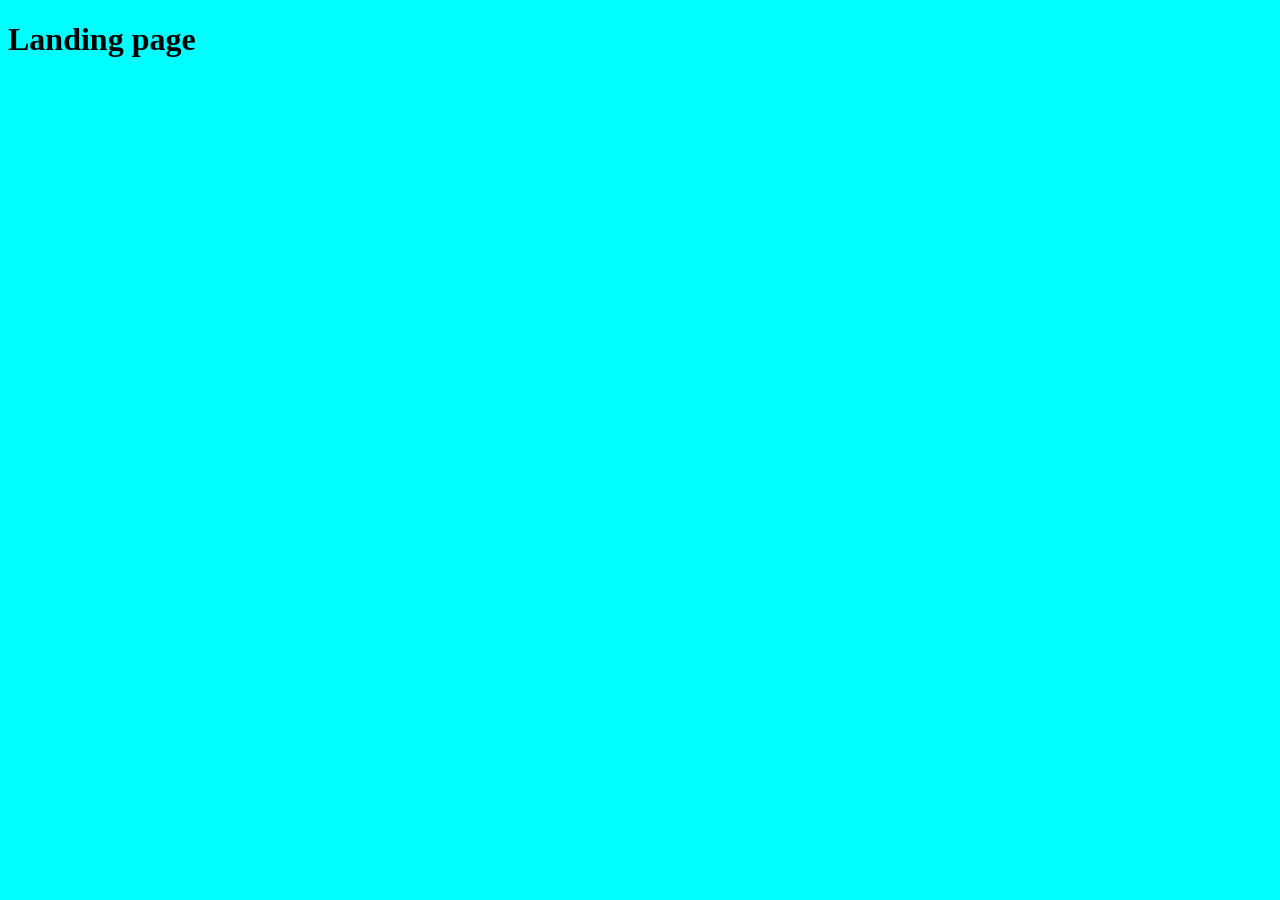
==== index.html @ 5ad26b8d "add README.md index.html script.js style.css" ====
<!DOCTYPE html>
<html lang="en">
<head>
    <meta charset="UTF-8">
    <meta name="viewport" content="width=device-width, initial-scale=1.0">
    <link rel="stylesheet" href="./style.css">
    <title>Document</title>
</head>
<body>
    <h1>Landing page</h1>
    <script src="./script.js"></script>
</body>
</html>
---- style.css ----
*{
    background-color: aqua;
}
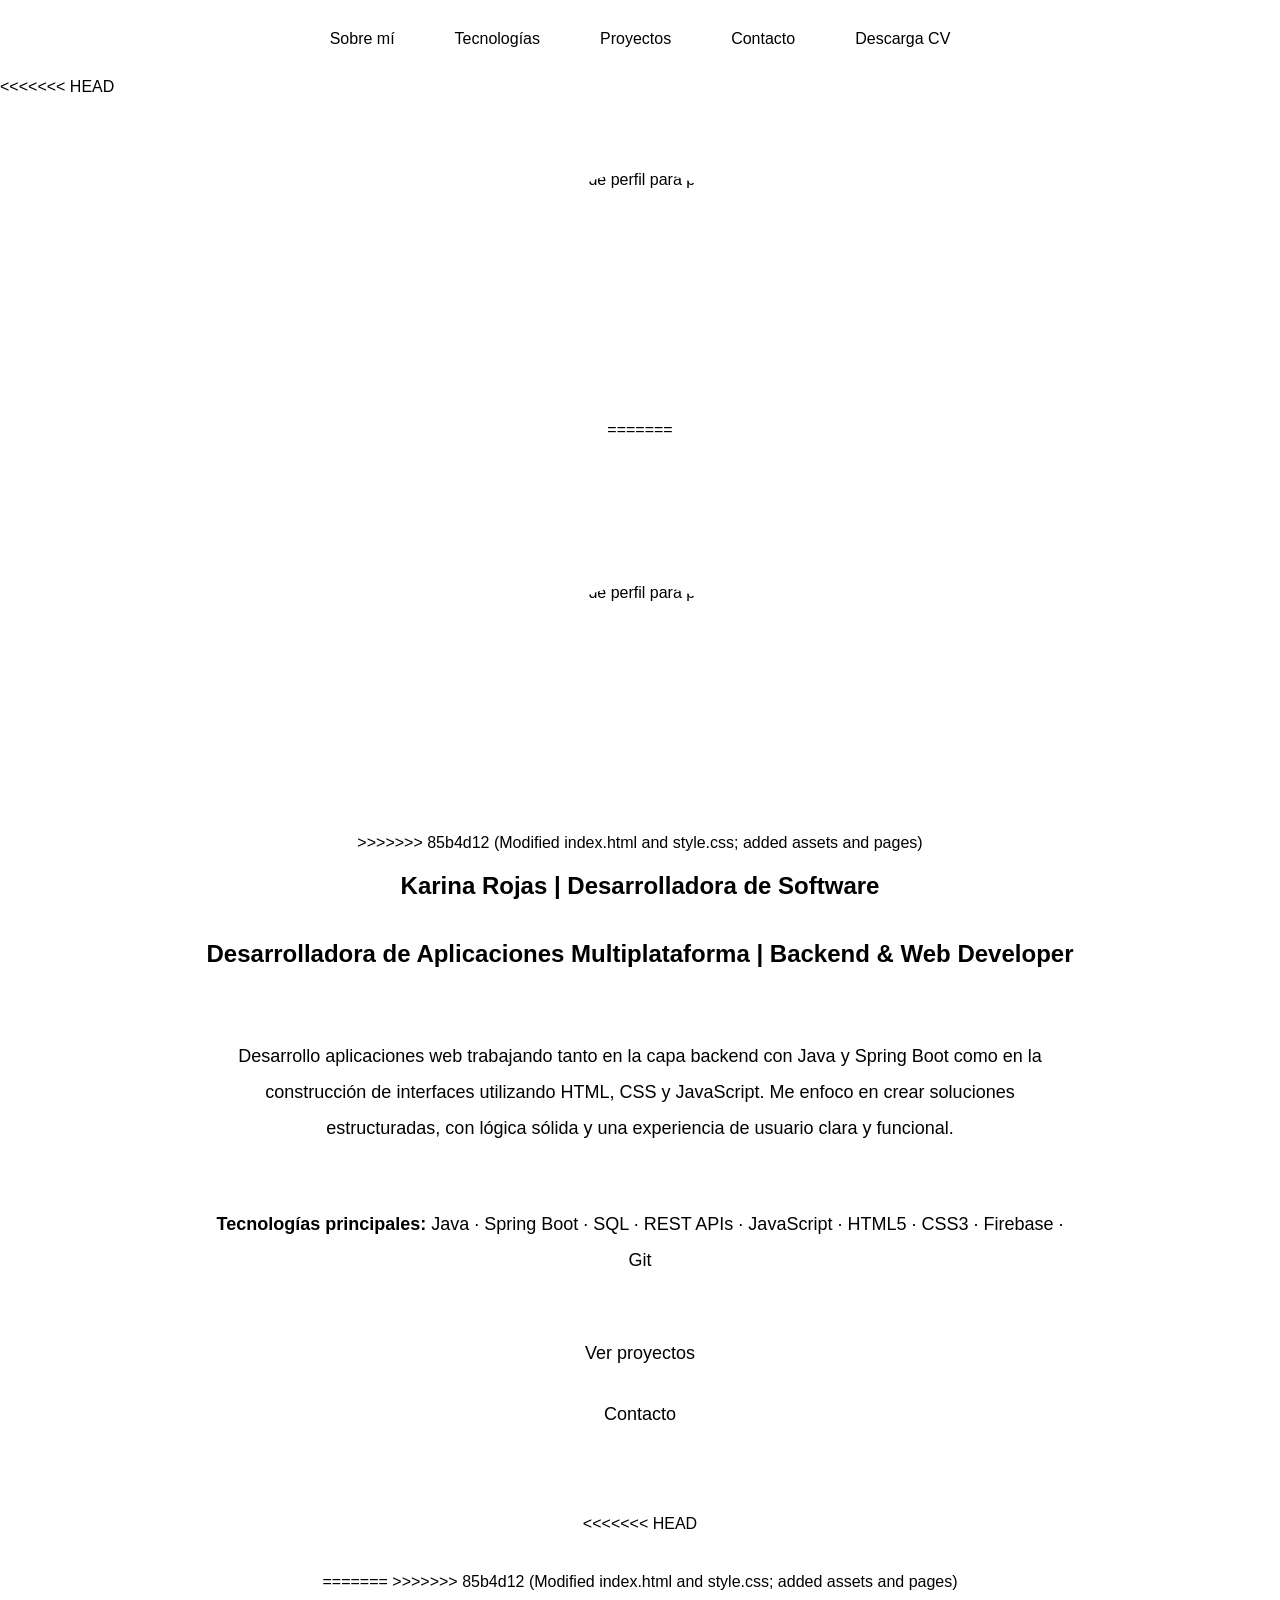
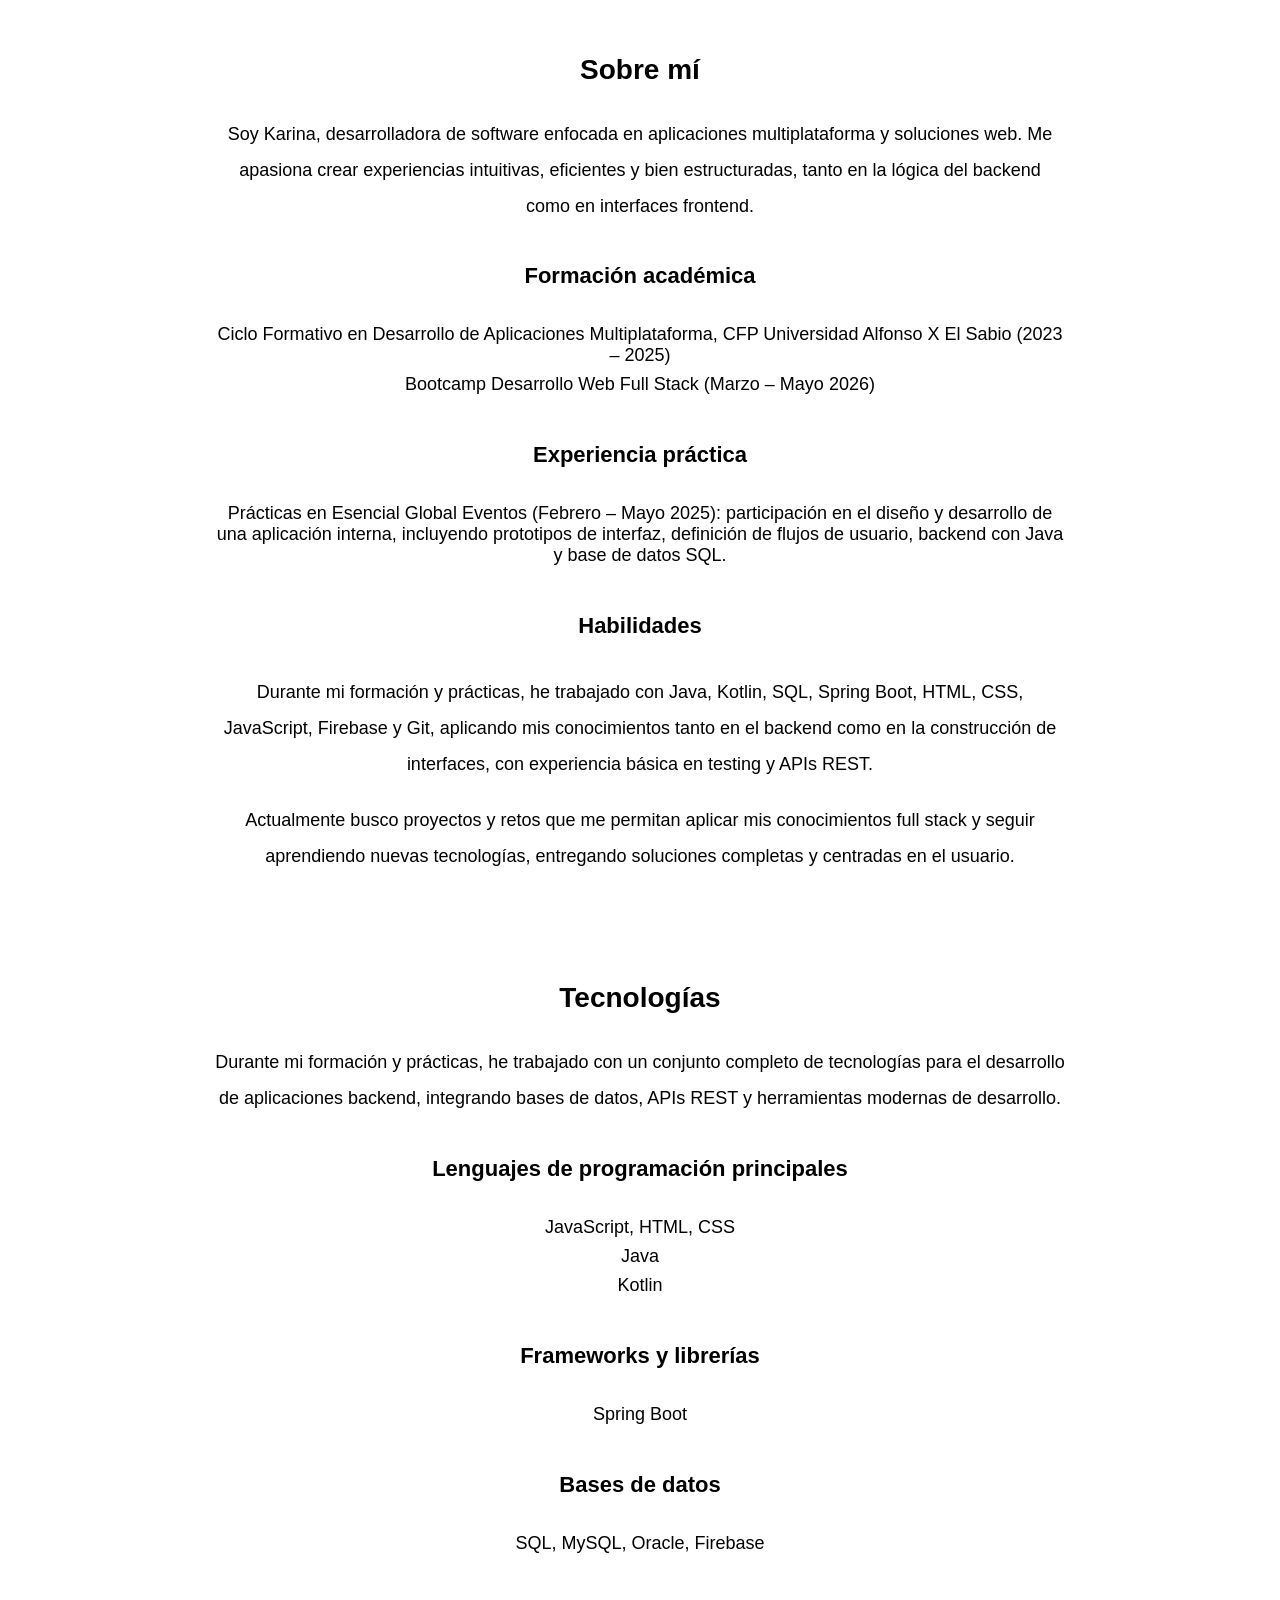
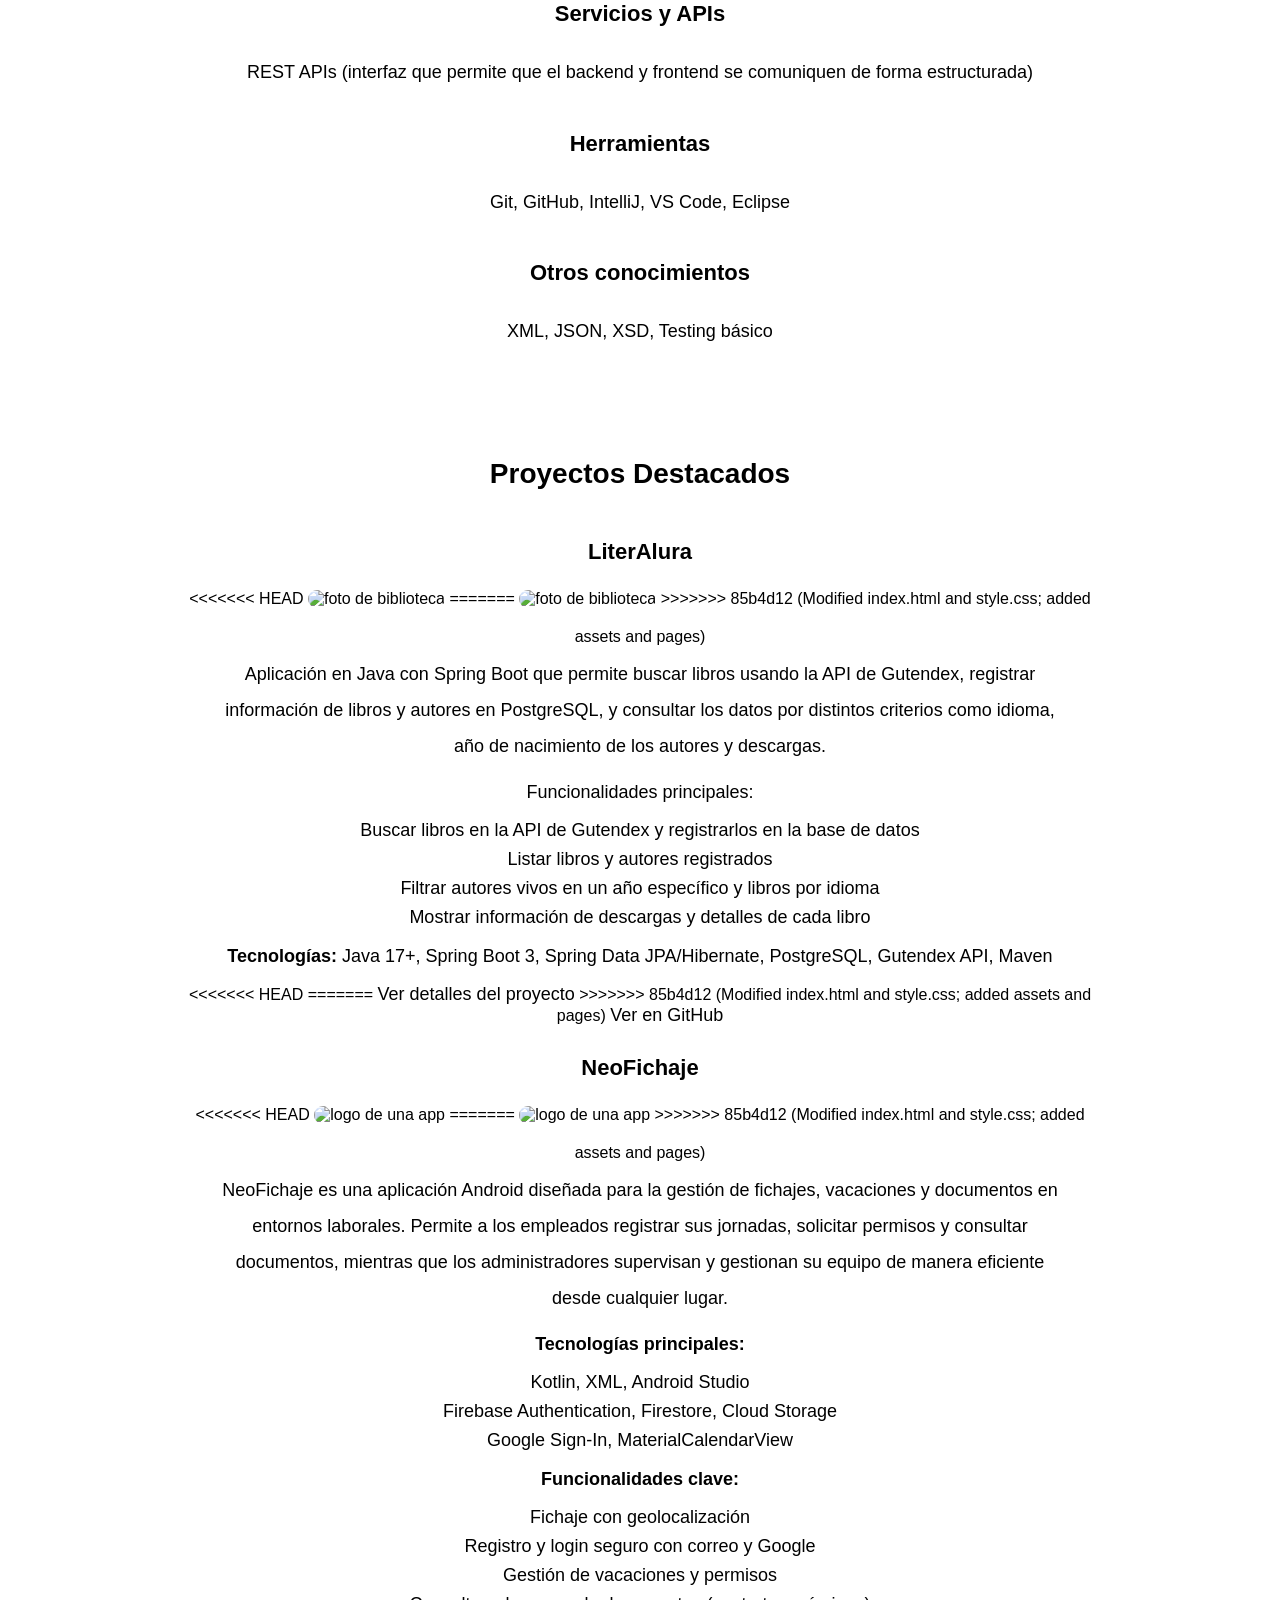
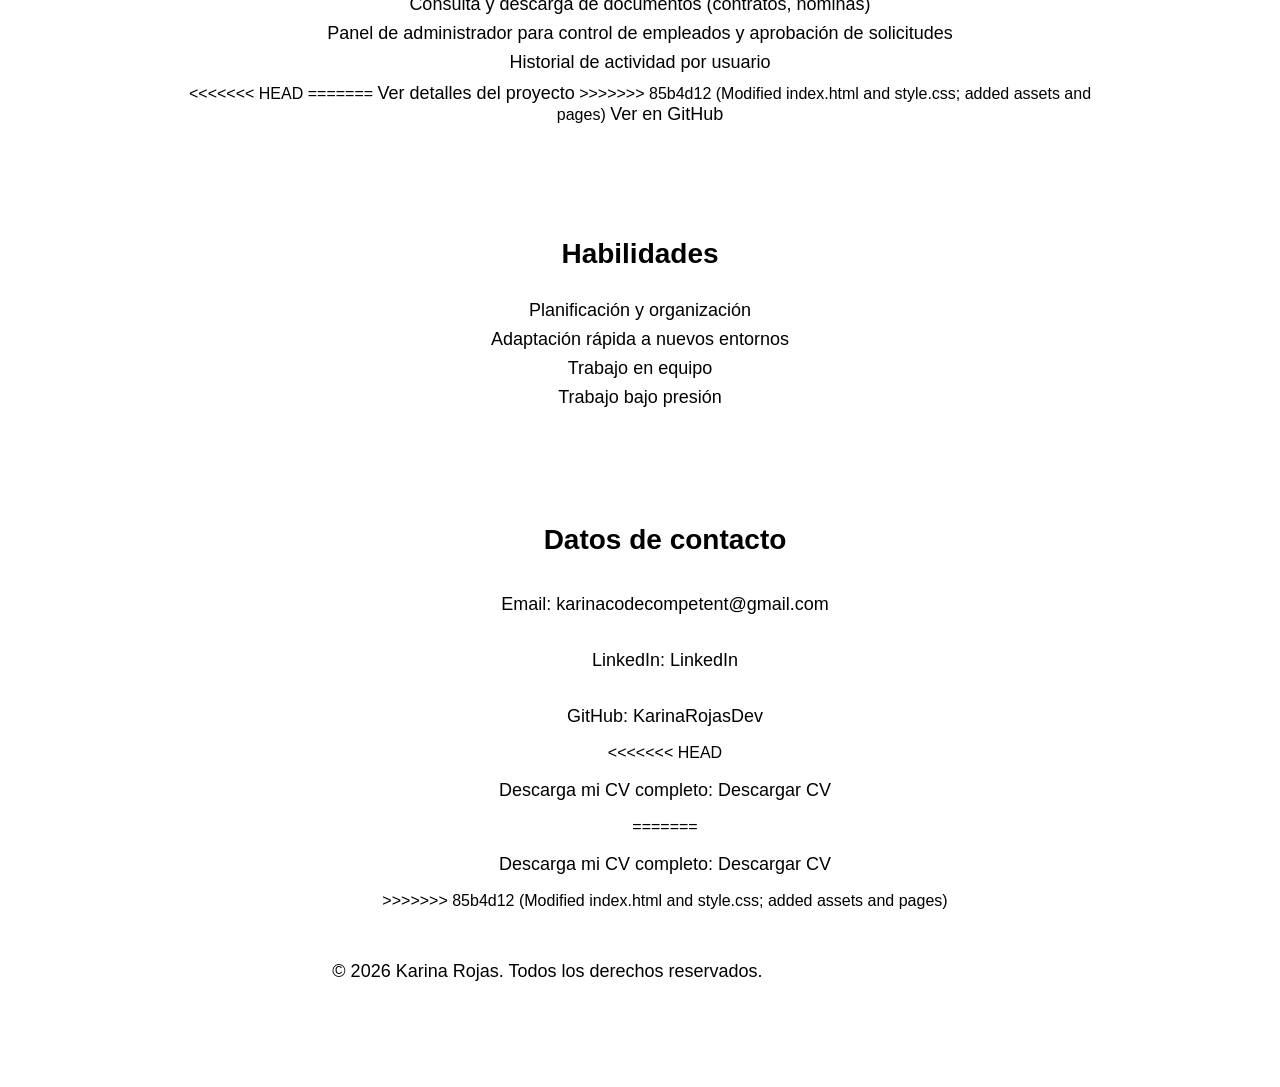
==== commit 6fbc6f83: "Modified index.html and style.css; added assets and pages" ====
--- a/index.html
+++ b/index.html
@@ -1,14 +1,212 @@
-
 <!DOCTYPE html>
-<html lang="en">
+<html lang="es">
 <head>
     <meta charset="UTF-8">
     <meta name="viewport" content="width=device-width, initial-scale=1.0">
     <link rel="stylesheet" href="./style.css">
-    <title>Document</title>
+    <title>Porfolio</title>
 </head>
 <body>
-    <h1>Landing page</h1>
+    <header>
+        <nav>
+            <a href="#sobreMi">Sobre mí</a>
+            <a href="#tecnologias">Tecnologías</a>
+            <a href="#proyectos">Proyectos</a>
+            <a href="#contacto">Contacto</a>
+            <a href="assets/karina_rojas_cv.pdf" download class="btn-cv">Descarga CV</a>
+        </nav>
+<<<<<<< HEAD
+        <section id="presentacion">
+            <img src="assets/foto_perfil_porfolio.png" alt="foto de perfil para porfolio">
+=======
+    </header>
+    <main>
+        <section id="presentacion">
+            <img src="./assets/foto_perfil_porfolio.png" alt="foto de perfil para porfolio">
+>>>>>>> 85b4d12 (Modified index.html and style.css; added assets and pages)
+            <h1>Karina Rojas | Desarrolladora de Software</h1>
+            <h2>Desarrolladora de Aplicaciones Multiplataforma | Backend & Web Developer</h2>
+            <p>
+                Desarrollo aplicaciones web trabajando tanto en la capa backend con Java y Spring Boot como en la construcción de interfaces utilizando HTML, CSS y JavaScript. 
+                Me enfoco en crear soluciones estructuradas, con lógica sólida y una experiencia de usuario clara y funcional.
+            </p>
+            <p >
+                <strong>Tecnologías principales:</strong>
+                Java · Spring Boot · SQL · REST APIs · JavaScript · HTML5 · CSS3 · Firebase · Git
+            </p>
+            <section class="cta">
+                <a href="#proyectos" role="button">Ver proyectos</a>
+                <a href="#contacto" role="button">Contacto</a>
+            </section>
+        </section>
+<<<<<<< HEAD
+    </header>
+    <main>
+=======
+>>>>>>> 85b4d12 (Modified index.html and style.css; added assets and pages)
+        <section id="sobreMi" class="content">
+            <h3>Sobre mí</h3>
+            <p>
+                Soy Karina, desarrolladora de software enfocada en aplicaciones multiplataforma y soluciones web. 
+                Me apasiona crear experiencias intuitivas, eficientes y bien estructuradas, tanto en la lógica del backend como en interfaces frontend.
+            </p>
+            <h4>Formación académica</h4>
+            <ul>
+                <li>
+                    Ciclo Formativo en Desarrollo de Aplicaciones Multiplataforma, CFP Universidad Alfonso X El Sabio (2023 – 2025)
+                </li>
+                <li>
+                    Bootcamp Desarrollo Web Full Stack (Marzo – Mayo 2026)
+                </li>
+            </ul>
+            <h4>Experiencia práctica</h4>
+            <ul>
+                <li>
+                    Prácticas en Esencial Global Eventos (Febrero – Mayo 2025): 
+                    participación en el diseño y desarrollo de una aplicación interna, 
+                    incluyendo prototipos de interfaz, definición de flujos de usuario, backend con Java y base de datos SQL.
+                </li>
+            </ul>
+            <h4>Habilidades</h4>
+            <p>
+                Durante mi formación y prácticas, he trabajado con Java, Kotlin, SQL, Spring Boot, HTML, CSS, JavaScript, Firebase y Git, 
+                aplicando mis conocimientos tanto en el backend como en la construcción de interfaces, con experiencia básica en testing y APIs REST.
+            </p>
+            <p>
+                Actualmente busco proyectos y retos que me permitan aplicar mis conocimientos full stack y seguir aprendiendo nuevas tecnologías, 
+                entregando soluciones completas y centradas en el usuario.
+            </p>
+        </section>
+
+        <section id="tecnologias" class="content">
+            <h3>Tecnologías</h3>
+            <p>
+                Durante mi formación y prácticas, he trabajado con un conjunto completo de tecnologías para el desarrollo de aplicaciones backend, 
+                integrando bases de datos, APIs REST y herramientas modernas de desarrollo.
+            </p>
+            <h4>Lenguajes de programación principales</h4>
+            <ul>
+                <li>JavaScript, HTML, CSS</li>
+                <li>Java</li>
+                <li>Kotlin</li>
+            </ul>
+
+            <h4>Frameworks y librerías</h4>
+            <ul>
+                <li>Spring Boot</li>
+            </ul>
+
+            <h4>Bases de datos</h4>
+            <ul>
+                <li>SQL, MySQL, Oracle, Firebase</li>
+            </ul>
+
+            <h4>Servicios y APIs</h4>
+            <ul>
+                <li>REST APIs (interfaz que permite que el backend y frontend se comuniquen de forma estructurada)</li>
+            </ul>
+
+            <h4>Herramientas</h4>
+            <ul>
+                <li>Git, GitHub, IntelliJ, VS Code, Eclipse</li>
+            </ul>
+
+            <h4>Otros conocimientos</h4>
+            <ul>
+                <li>XML, JSON, XSD, Testing básico</li>
+            </ul>
+        </section>
+
+        <section id="proyectos" class="content">
+            <h3>Proyectos Destacados</h3>
+            <article>
+                <h4>LiterAlura</h4>
+<<<<<<< HEAD
+                <img src="assets/libros.jpg" alt="foto de biblioteca" width="400px" height="400px">
+=======
+                <img src="./assets/libros.jpg" alt="foto de biblioteca" width="400px" height="400px">
+>>>>>>> 85b4d12 (Modified index.html and style.css; added assets and pages)
+                <p>
+                    Aplicación en Java con Spring Boot que permite buscar libros usando la API de Gutendex, 
+                    registrar información de libros y autores en PostgreSQL, 
+                    y consultar los datos por distintos criterios como idioma, año de nacimiento de los autores y descargas.
+                </p>
+                <p>Funcionalidades principales:</p>
+                <ul>
+                    <li>Buscar libros en la API de Gutendex y registrarlos en la base de datos</li>
+                    <li>Listar libros y autores registrados</li>
+                    <li>Filtrar autores vivos en un año específico y libros por idioma</li>
+                    <li>Mostrar información de descargas y detalles de cada libro</li>
+                </ul>
+                <p>
+                    <strong>Tecnologías:</strong> Java 17+, Spring Boot 3, Spring Data JPA/Hibernate, PostgreSQL, Gutendex API, Maven
+                </p>
+<<<<<<< HEAD
+=======
+                <a href="./pages/proyectos.html" role="button">Ver detalles del proyecto</a>
+>>>>>>> 85b4d12 (Modified index.html and style.css; added assets and pages)
+                <a href="https://github.com/KarinaRojasDev/LiterAlura" target="_blank" rel="noopener">Ver en GitHub</a>
+            </article>
+
+            <article>
+                <h4>NeoFichaje</h4>
+<<<<<<< HEAD
+                <img src="assets/login.png" alt="logo de una app">
+=======
+                <img src="./assets/login.png" alt="logo de una app">
+>>>>>>> 85b4d12 (Modified index.html and style.css; added assets and pages)
+                <p>
+                    NeoFichaje es una aplicación Android diseñada para la gestión de fichajes, vacaciones y documentos en entornos laborales. 
+                    Permite a los empleados registrar sus jornadas, solicitar permisos y consultar documentos, 
+                    mientras que los administradores supervisan y gestionan su equipo de manera eficiente desde cualquier lugar.
+                </p>
+                <p><strong>Tecnologías principales:</strong></p>
+                <ul>
+                    <li>Kotlin, XML, Android Studio</li>
+                    <li>Firebase Authentication, Firestore, Cloud Storage</li>
+                    <li>Google Sign-In, MaterialCalendarView</li>
+                </ul>
+                <p><strong>Funcionalidades clave:</strong></p>
+                <ul>
+                    <li>Fichaje con geolocalización</li>
+                    <li>Registro y login seguro con correo y Google</li>
+                    <li>Gestión de vacaciones y permisos</li>
+                    <li>Consulta y descarga de documentos (contratos, nóminas)</li>
+                    <li>Panel de administrador para control de empleados y aprobación de solicitudes</li>
+                    <li>Historial de actividad por usuario</li>
+                </ul>
+<<<<<<< HEAD
+=======
+                <a href="./pages/proyectos.html" role="button">Ver detalles del proyecto</a>
+>>>>>>> 85b4d12 (Modified index.html and style.css; added assets and pages)
+                <a href="https://github.com/KarinaRojasDev/proyecto-neo-fichaje" target="_blank" rel="noopener">Ver en GitHub</a>
+            </article>
+        </section>
+
+        <section class="content">
+            <h3>Habilidades</h3>
+            <ul>
+                <li>Planificación y organización</li>
+                <li>Adaptación rápida a nuevos entornos</li>
+                <li>Trabajo en equipo</li>
+                <li>Trabajo bajo presión</li>
+            </ul>
+        </section>
+        <footer>
+            <section id="contacto" class="contacto">
+                <h3>Datos de contacto</h3>
+                <p>Email: <a href="mailto:karinacodecompetent@gmail.com" title="Enviar correo a Karina Rojas">karinacodecompetent@gmail.com</a></p>
+                <p>LinkedIn: <a href="https://www.linkedin.com/in/karina-paola-rojas-jorge-812289313/" title="Perfil LinkedIn de Karina Rojas">LinkedIn</a></p>
+                <p>GitHub: <a href="https://github.com/KarinaRojasDev" title="Repositorio GitHub de Karina Rojas" target="_blank" rel="noopener">KarinaRojasDev</a></p>
+<<<<<<< HEAD
+                <p>Descarga mi CV completo: <a href="assets/karina_rojas_cv.pdf" download class="btn-cv">Descargar CV</a></p>
+=======
+                <p>Descarga mi CV completo: <a href="./assets/karina_rojas_cv.pdf" download class="btn-cv">Descargar CV</a></p>
+>>>>>>> 85b4d12 (Modified index.html and style.css; added assets and pages)
+            </section>
+            <p>© 2026 Karina Rojas. Todos los derechos reservados.</p>
+        </footer>
+    </main>
     <script src="./script.js"></script>
 </body>
 </html>
--- a/style.css
+++ b/style.css
@@ -1,4 +1,205 @@
-
-*{
-    background-color: aqua;
-}+<<<<<<< HEAD
+=======
+
+:root {
+    --fondo-principal: #050816;
+    --fondo-secundario: #0c1427;
+
+    --color-principal: #0ea5e9;
+    --color-secundario: #22d3ee;
+
+    --rosa-acento: #ff2e88;
+    --morado-acento: #7c3aed;
+
+    --texto-principal: #e6edf3;
+    --texto-suave: #9aa4b2;
+}
+
+body{
+    background-color: var(--fondo-principal);
+    color: var(--texto-suave);
+    margin: 0;
+    padding: 0;
+    font-family: Arial, sans-serif;
+}
+p {
+    font-size: 18px;
+    line-height: 2;
+}
+
+h3 {
+    font-size: 28px;
+    margin-bottom: 20px;
+    color: var(--texto-principal);
+}
+h4 {
+    font-size: 22px;
+    margin-bottom: 25px;
+    color: var(--texto-principal);
+}
+main a {
+    font-size: 18px;
+}
+
+main {
+    display: flex;
+    flex-direction: column;
+    justify-content: center;
+    align-items: center;
+    padding: 20px 40px;
+    margin: 20px auto;
+    border-radius: 10px;
+    background-color: var(--fondo-secundario);
+    max-width: 1000px;
+    /* que no ocupe toda la pantalla en escritorio */
+}
+
+main section {
+    display: flex;
+    flex-direction: column;
+    align-items: center;
+    justify-content: center;
+    padding: 25px 25px;
+    margin: 10px 0;
+    border-radius: 10px;
+    background-color: var(--fondo-principal);
+    width: 100%;
+}
+
+ul li {
+    font-size: 18px;
+}
+header nav{
+    display: flex;
+    flex-direction: row;
+    justify-content: center;
+}
+header a{
+    padding: 30px;
+    color: var(--texto-principal);
+    text-decoration: none;
+    transition: .3s;
+}
+header a:hover{
+    background-color: var(--color-secundario);
+    color: var(--fondo-secundario);
+    font-size: 18px;
+    transition: .3s;
+}
+#presentacion img{
+    border-radius: 250px;
+    width: 250px;
+    height: 250px;
+    border: 5px solid var(--rosa-acento);
+    display: block;
+    margin-top: 50px;
+    margin-left: auto;
+    margin-right: auto;
+}
+#presentacion p {
+    padding-top: 40px;
+}
+
+#presentacion {
+    background-color: var(--fondo-principal);
+    color: var(--texto-principal);
+}
+
+h1, h2 {
+    text-align: center;
+    color: var(--texto-suave);
+}
+
+section {
+    display: flex;
+    flex-direction: column;
+    justify-content: center;
+    align-items: center;
+    padding: 20px 50px;
+    margin: 5px 0;
+    text-align: center;
+    border-radius: 10px;
+}
+section p, section ul, section ol {
+    text-align: center;
+    max-width: 850px;
+    margin: 10px auto;
+}
+#sobreMi {
+    background-color: var(--fondo-secundario);
+}
+
+#tecnologias {
+    background-color: var(--fondo-principal);
+}
+
+#proyectos {
+    background-color: var(--fondo-secundario);
+    padding-bottom: 40px;
+}
+
+section.content {
+    background-color: var(--fondo-principal);
+}
+
+
+a {
+    color: var(--color-principal);
+    text-decoration: none;
+    transition: .3s;
+}
+
+a:hover {
+    color: var(--rosa-acento);
+    transition: .3s;
+}
+
+.cta a {
+    display: block;
+    margin: 10px;
+    padding: 10px 20px;
+    border-radius: 5px;
+    background-color: var(--color-principal);
+    color: var(--texto-principal);
+    transition: .3s;
+}
+.cta a:hover {
+    background-color: var(--rosa-acento);
+    transition: .3s;
+}
+
+
+@media (max-width: 768px) {
+    header nav {
+        flex-direction: column;
+    }
+
+    #presentacion img {
+        width: 200px;
+        height: 200px;
+        
+    }
+
+    .cta a {
+        width: 80%;
+        margin: 5px 0;
+    }
+}
+
+#proyectos img {
+    width: 400px;
+    height: 400px;
+    border-radius: 10px;
+    margin-bottom: 20px;
+}
+
+ul {
+    list-style-type: none;
+    padding-left: 0;
+    margin-bottom: 15px;
+}
+
+li {
+    margin-bottom: 8px;
+}
+>>>>>>> 85b4d12 (Modified index.html and style.css; added assets and pages)
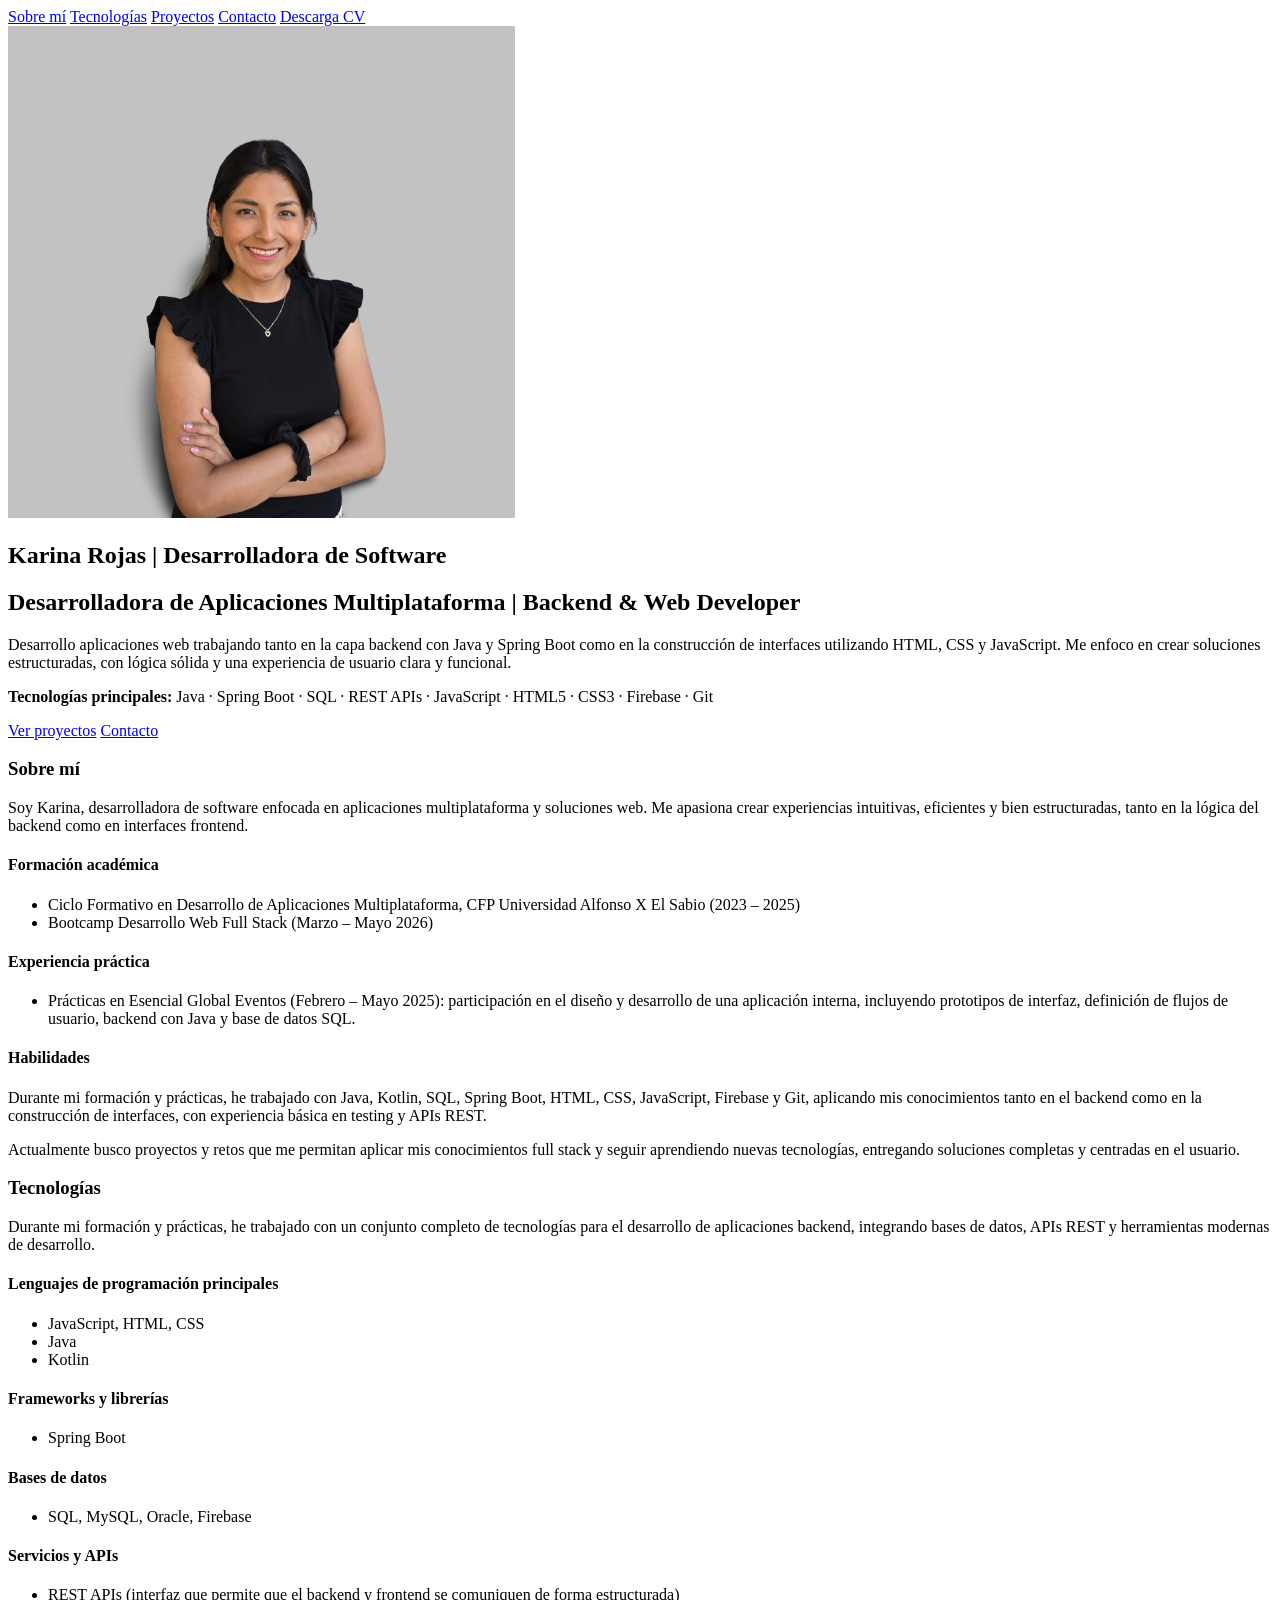
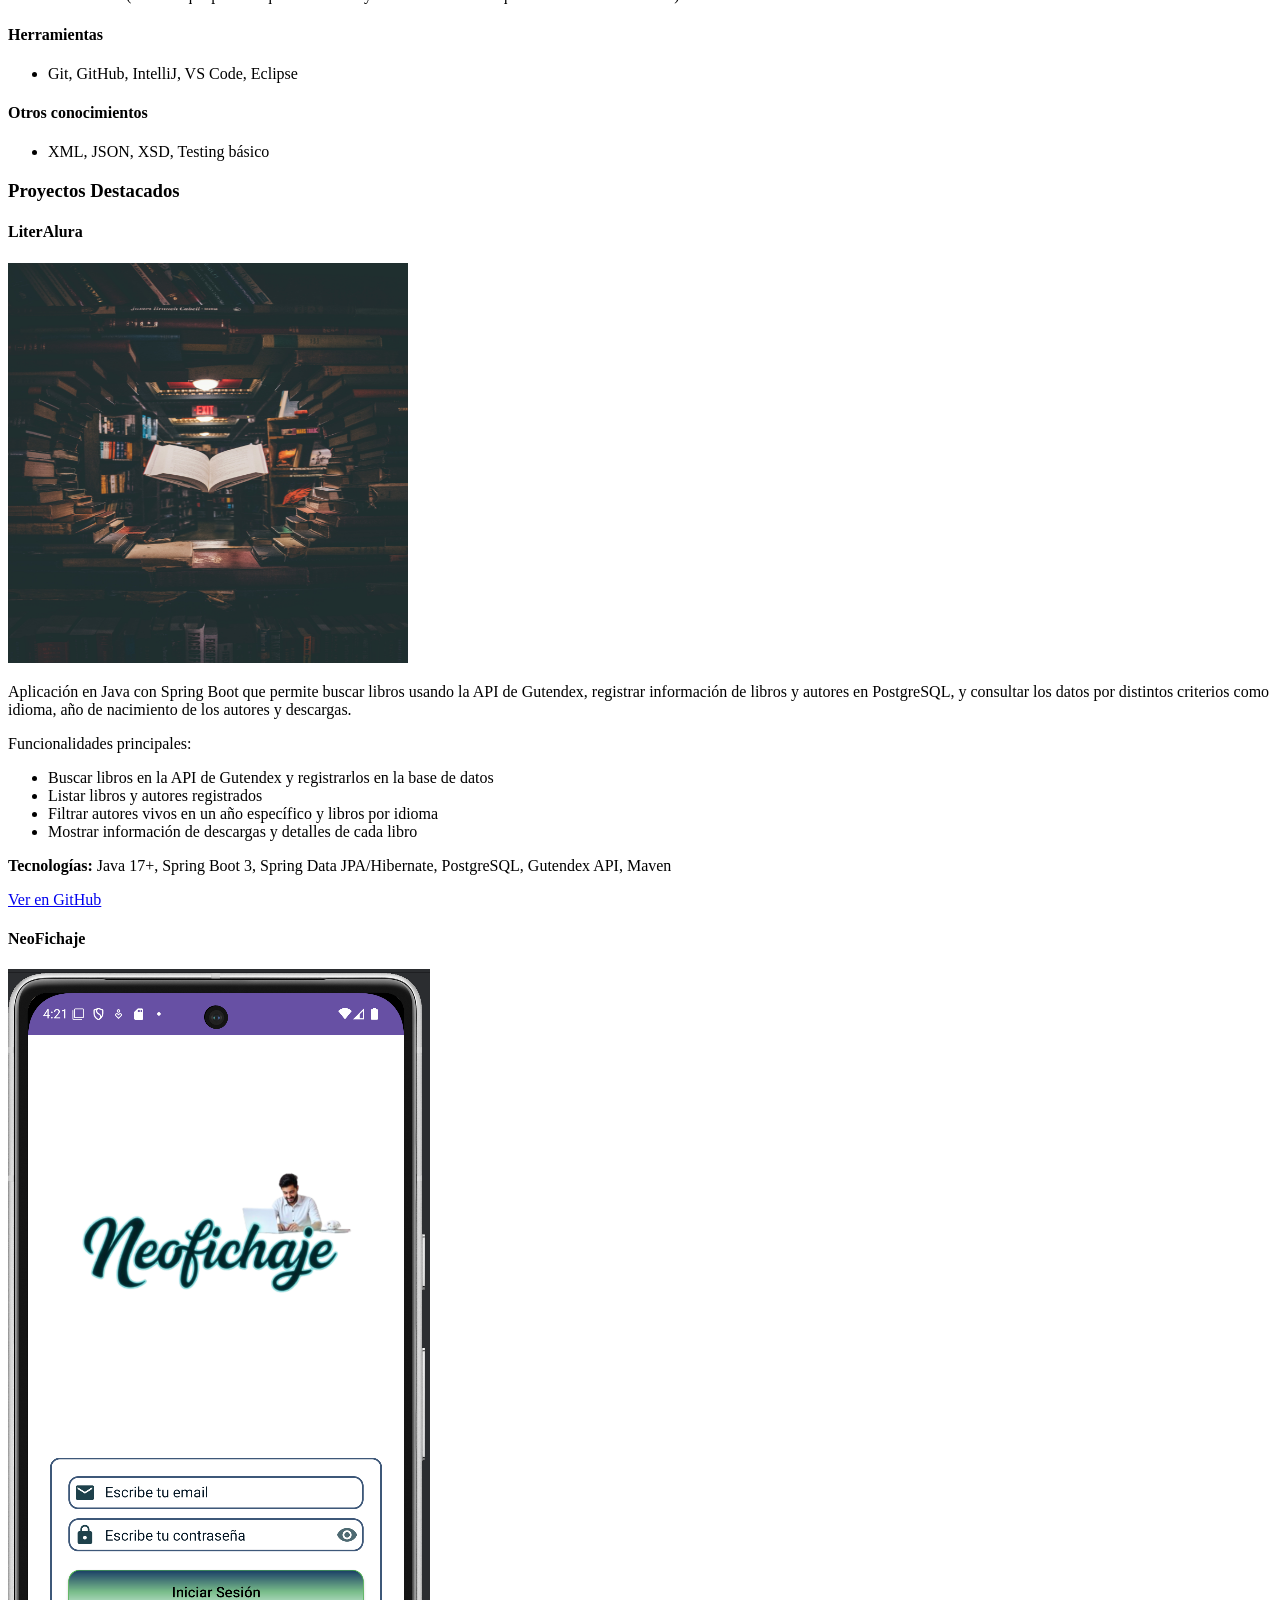
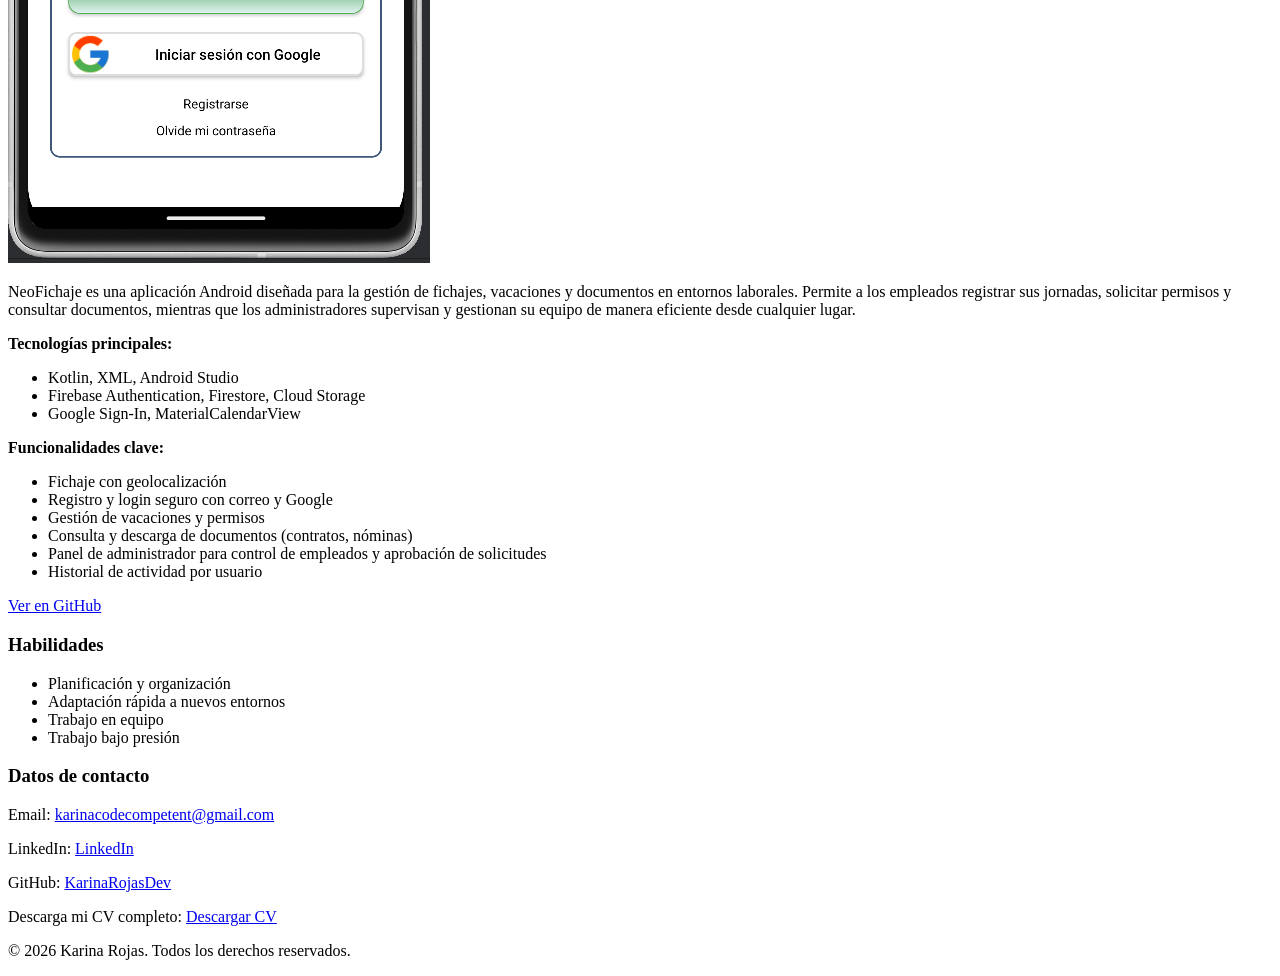
==== commit f18935cf: "estructura completa del portafolio con secciones, proyectos y footer" ====
--- a/index.html
+++ b/index.html
@@ -15,15 +15,8 @@
             <a href="#contacto">Contacto</a>
             <a href="assets/karina_rojas_cv.pdf" download class="btn-cv">Descarga CV</a>
         </nav>
-<<<<<<< HEAD
         <section id="presentacion">
             <img src="assets/foto_perfil_porfolio.png" alt="foto de perfil para porfolio">
-=======
-    </header>
-    <main>
-        <section id="presentacion">
-            <img src="./assets/foto_perfil_porfolio.png" alt="foto de perfil para porfolio">
->>>>>>> 85b4d12 (Modified index.html and style.css; added assets and pages)
             <h1>Karina Rojas | Desarrolladora de Software</h1>
             <h2>Desarrolladora de Aplicaciones Multiplataforma | Backend & Web Developer</h2>
             <p>
@@ -39,11 +32,8 @@
                 <a href="#contacto" role="button">Contacto</a>
             </section>
         </section>
-<<<<<<< HEAD
     </header>
     <main>
-=======
->>>>>>> 85b4d12 (Modified index.html and style.css; added assets and pages)
         <section id="sobreMi" class="content">
             <h3>Sobre mí</h3>
             <p>
@@ -121,11 +111,7 @@
             <h3>Proyectos Destacados</h3>
             <article>
                 <h4>LiterAlura</h4>
-<<<<<<< HEAD
                 <img src="assets/libros.jpg" alt="foto de biblioteca" width="400px" height="400px">
-=======
-                <img src="./assets/libros.jpg" alt="foto de biblioteca" width="400px" height="400px">
->>>>>>> 85b4d12 (Modified index.html and style.css; added assets and pages)
                 <p>
                     Aplicación en Java con Spring Boot que permite buscar libros usando la API de Gutendex, 
                     registrar información de libros y autores en PostgreSQL, 
@@ -141,20 +127,12 @@
                 <p>
                     <strong>Tecnologías:</strong> Java 17+, Spring Boot 3, Spring Data JPA/Hibernate, PostgreSQL, Gutendex API, Maven
                 </p>
-<<<<<<< HEAD
-=======
-                <a href="./pages/proyectos.html" role="button">Ver detalles del proyecto</a>
->>>>>>> 85b4d12 (Modified index.html and style.css; added assets and pages)
                 <a href="https://github.com/KarinaRojasDev/LiterAlura" target="_blank" rel="noopener">Ver en GitHub</a>
             </article>
 
             <article>
                 <h4>NeoFichaje</h4>
-<<<<<<< HEAD
                 <img src="assets/login.png" alt="logo de una app">
-=======
-                <img src="./assets/login.png" alt="logo de una app">
->>>>>>> 85b4d12 (Modified index.html and style.css; added assets and pages)
                 <p>
                     NeoFichaje es una aplicación Android diseñada para la gestión de fichajes, vacaciones y documentos en entornos laborales. 
                     Permite a los empleados registrar sus jornadas, solicitar permisos y consultar documentos, 
@@ -175,10 +153,6 @@
                     <li>Panel de administrador para control de empleados y aprobación de solicitudes</li>
                     <li>Historial de actividad por usuario</li>
                 </ul>
-<<<<<<< HEAD
-=======
-                <a href="./pages/proyectos.html" role="button">Ver detalles del proyecto</a>
->>>>>>> 85b4d12 (Modified index.html and style.css; added assets and pages)
                 <a href="https://github.com/KarinaRojasDev/proyecto-neo-fichaje" target="_blank" rel="noopener">Ver en GitHub</a>
             </article>
         </section>
@@ -198,11 +172,7 @@
                 <p>Email: <a href="mailto:karinacodecompetent@gmail.com" title="Enviar correo a Karina Rojas">karinacodecompetent@gmail.com</a></p>
                 <p>LinkedIn: <a href="https://www.linkedin.com/in/karina-paola-rojas-jorge-812289313/" title="Perfil LinkedIn de Karina Rojas">LinkedIn</a></p>
                 <p>GitHub: <a href="https://github.com/KarinaRojasDev" title="Repositorio GitHub de Karina Rojas" target="_blank" rel="noopener">KarinaRojasDev</a></p>
-<<<<<<< HEAD
                 <p>Descarga mi CV completo: <a href="assets/karina_rojas_cv.pdf" download class="btn-cv">Descargar CV</a></p>
-=======
-                <p>Descarga mi CV completo: <a href="./assets/karina_rojas_cv.pdf" download class="btn-cv">Descargar CV</a></p>
->>>>>>> 85b4d12 (Modified index.html and style.css; added assets and pages)
             </section>
             <p>© 2026 Karina Rojas. Todos los derechos reservados.</p>
         </footer>
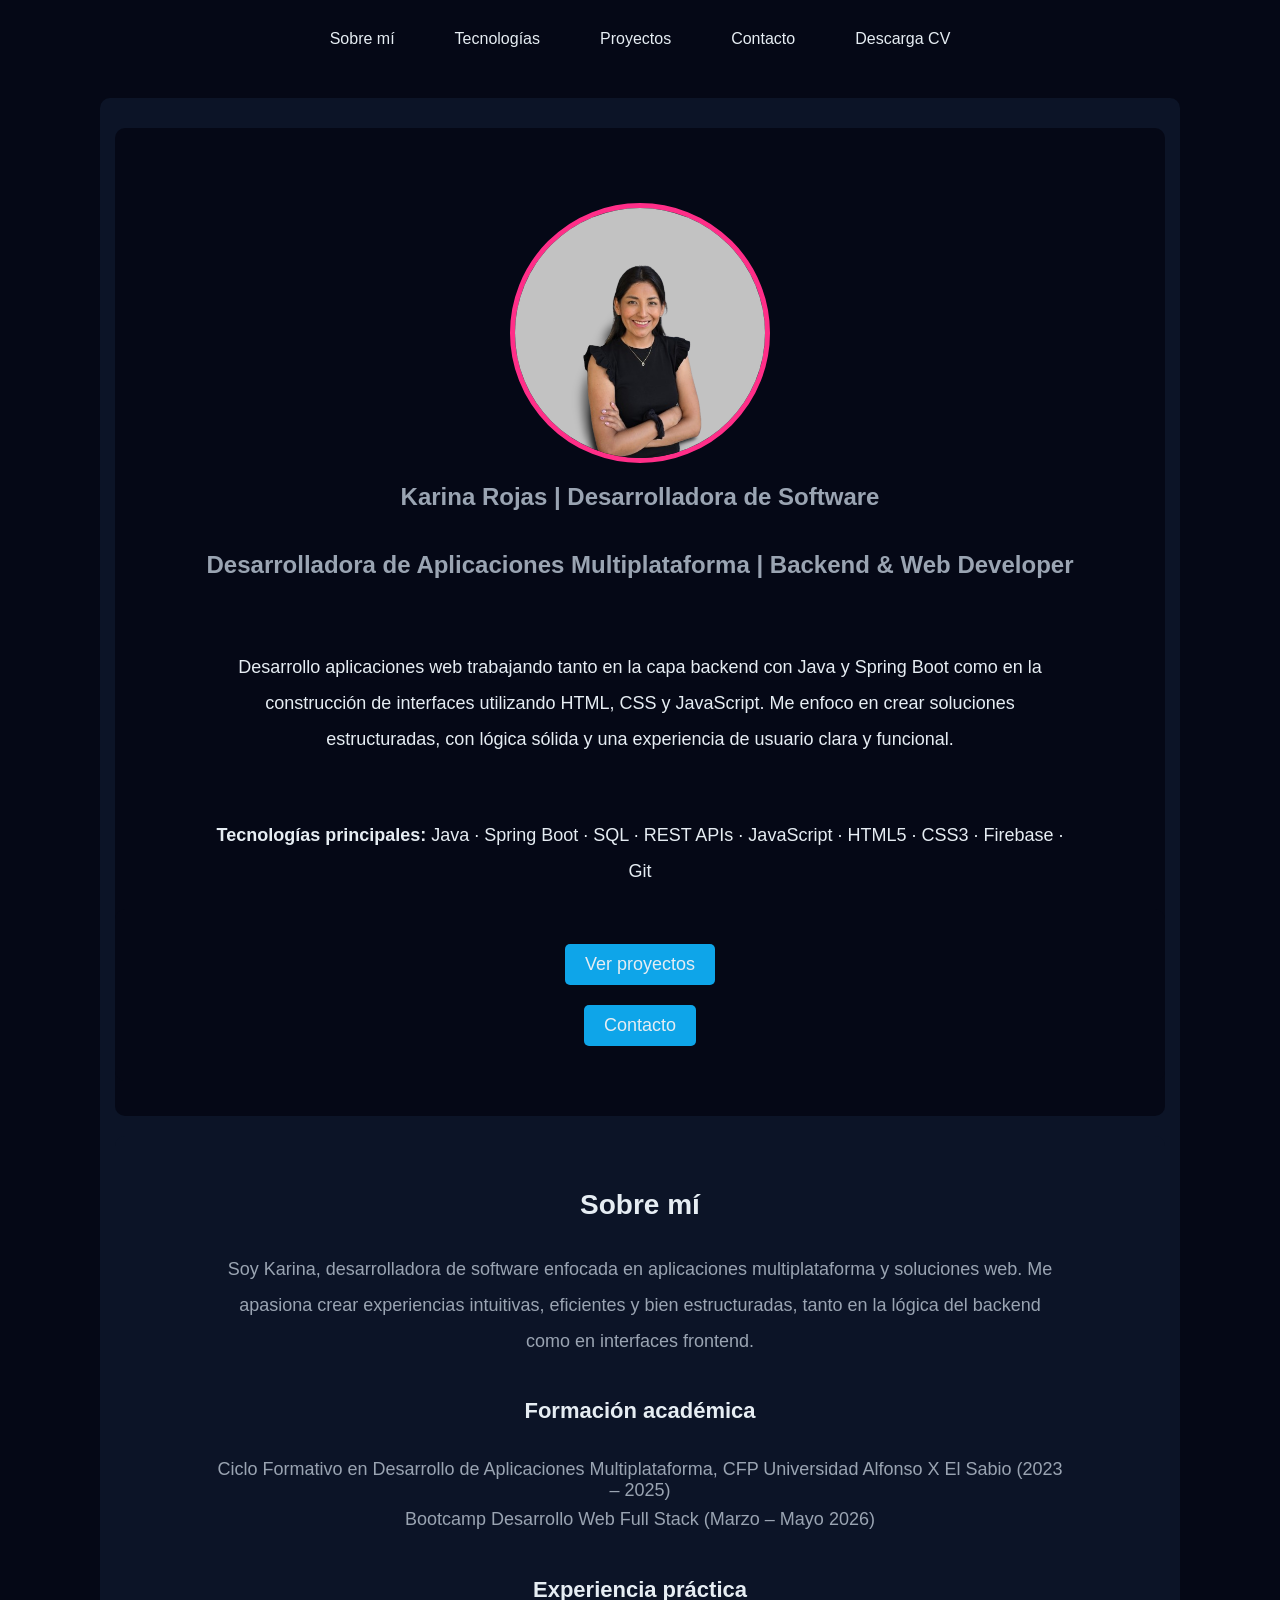
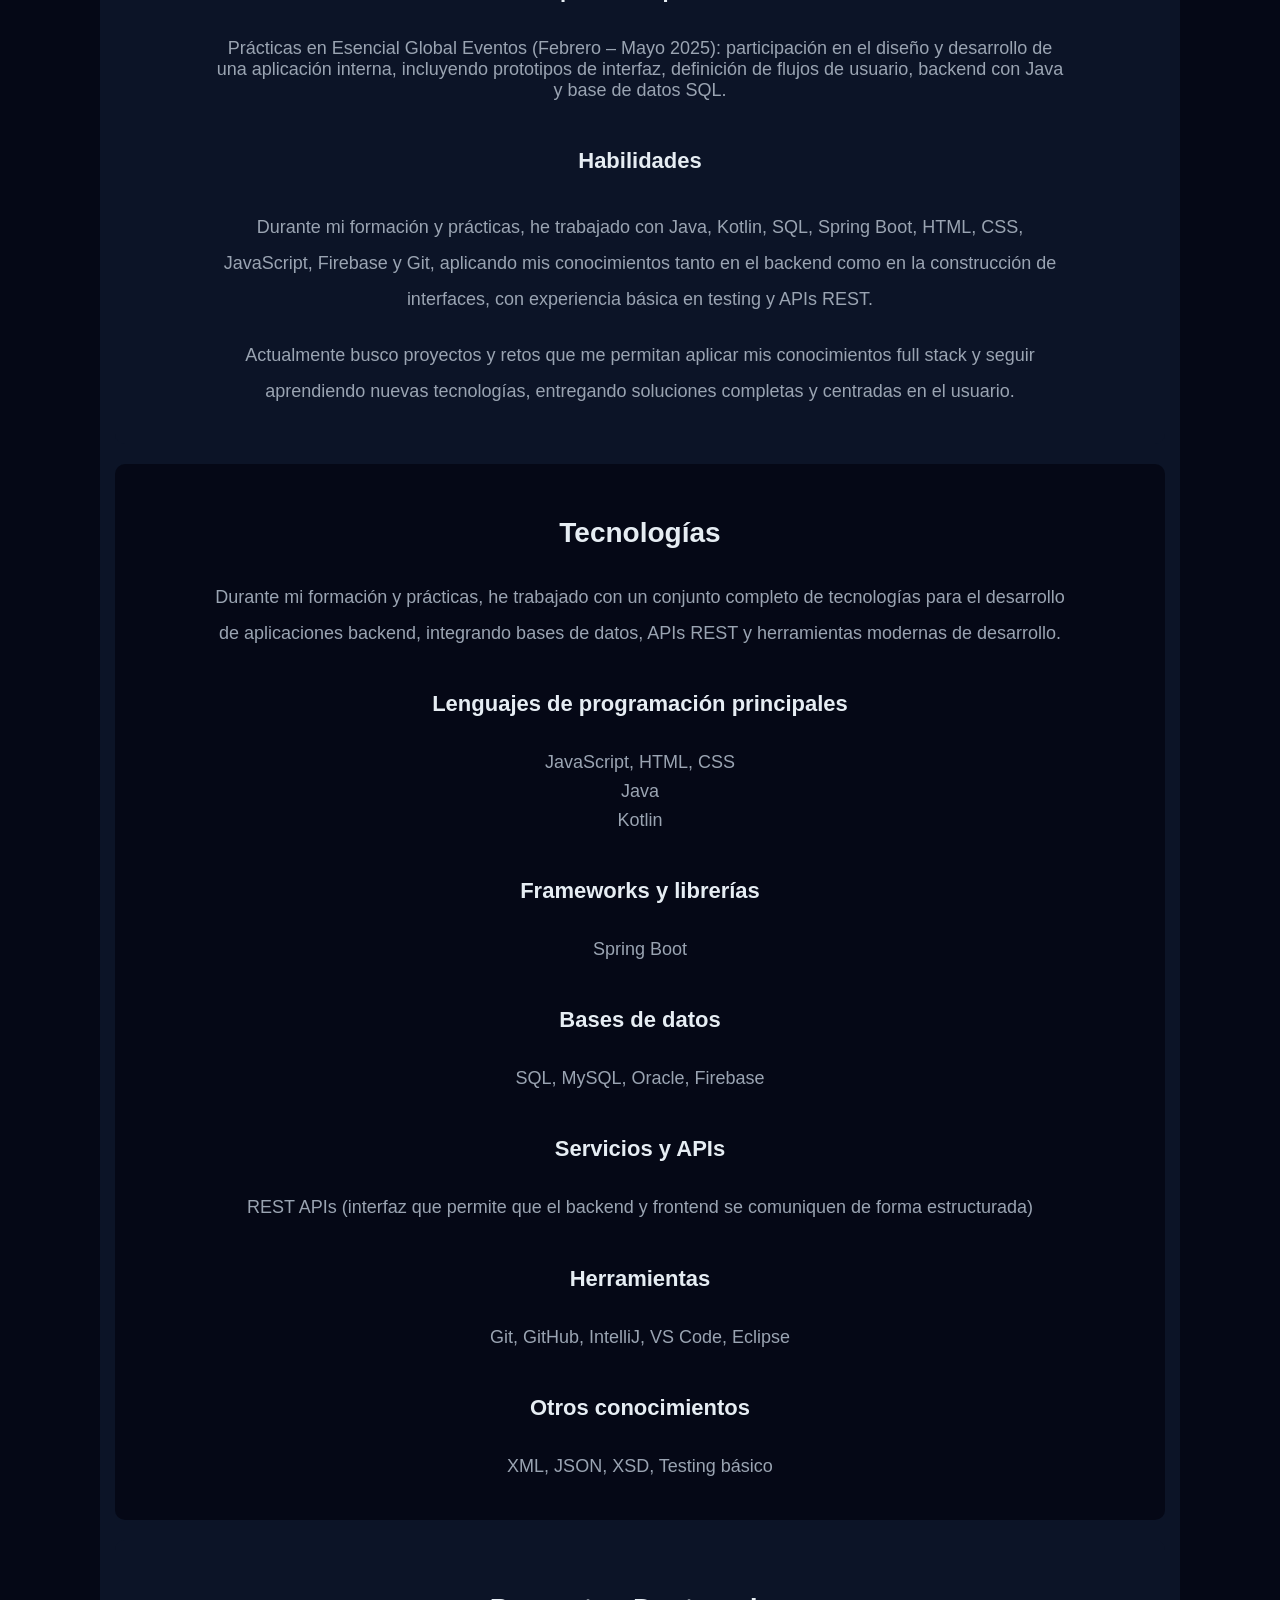
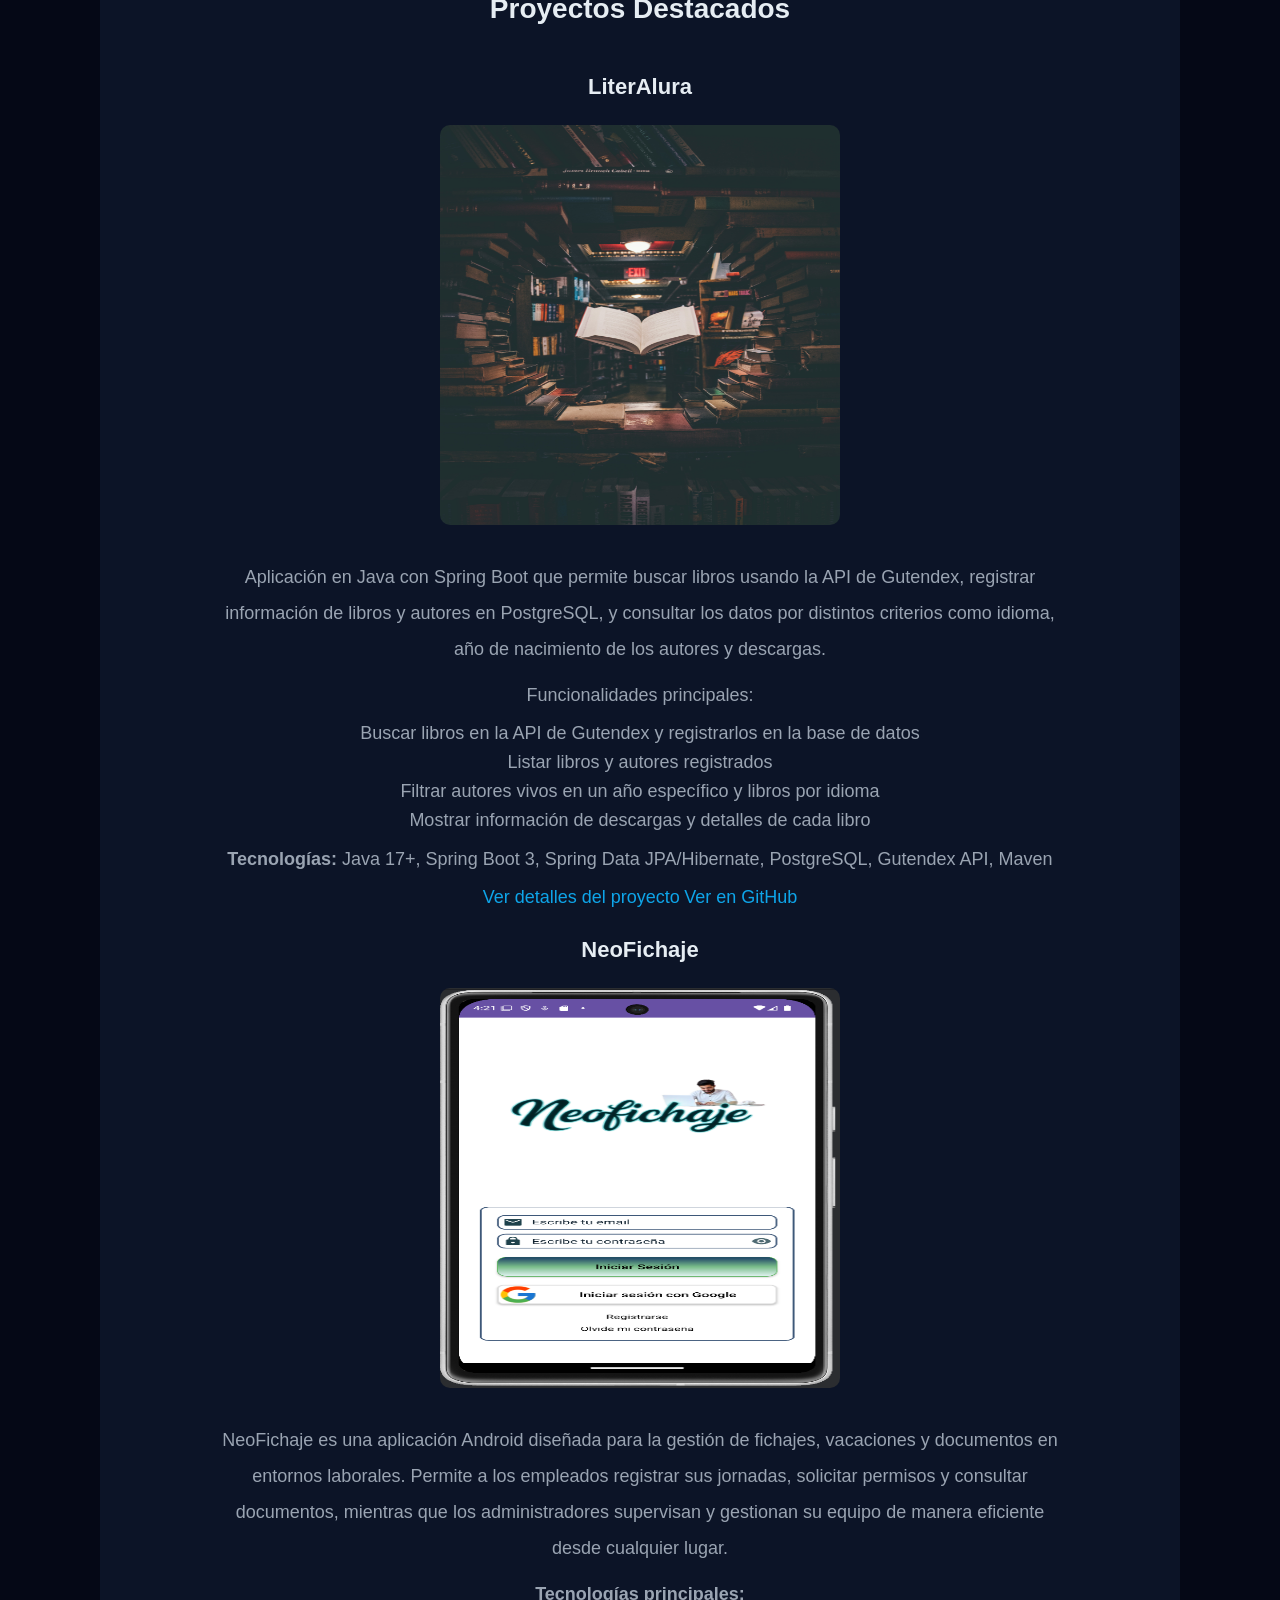
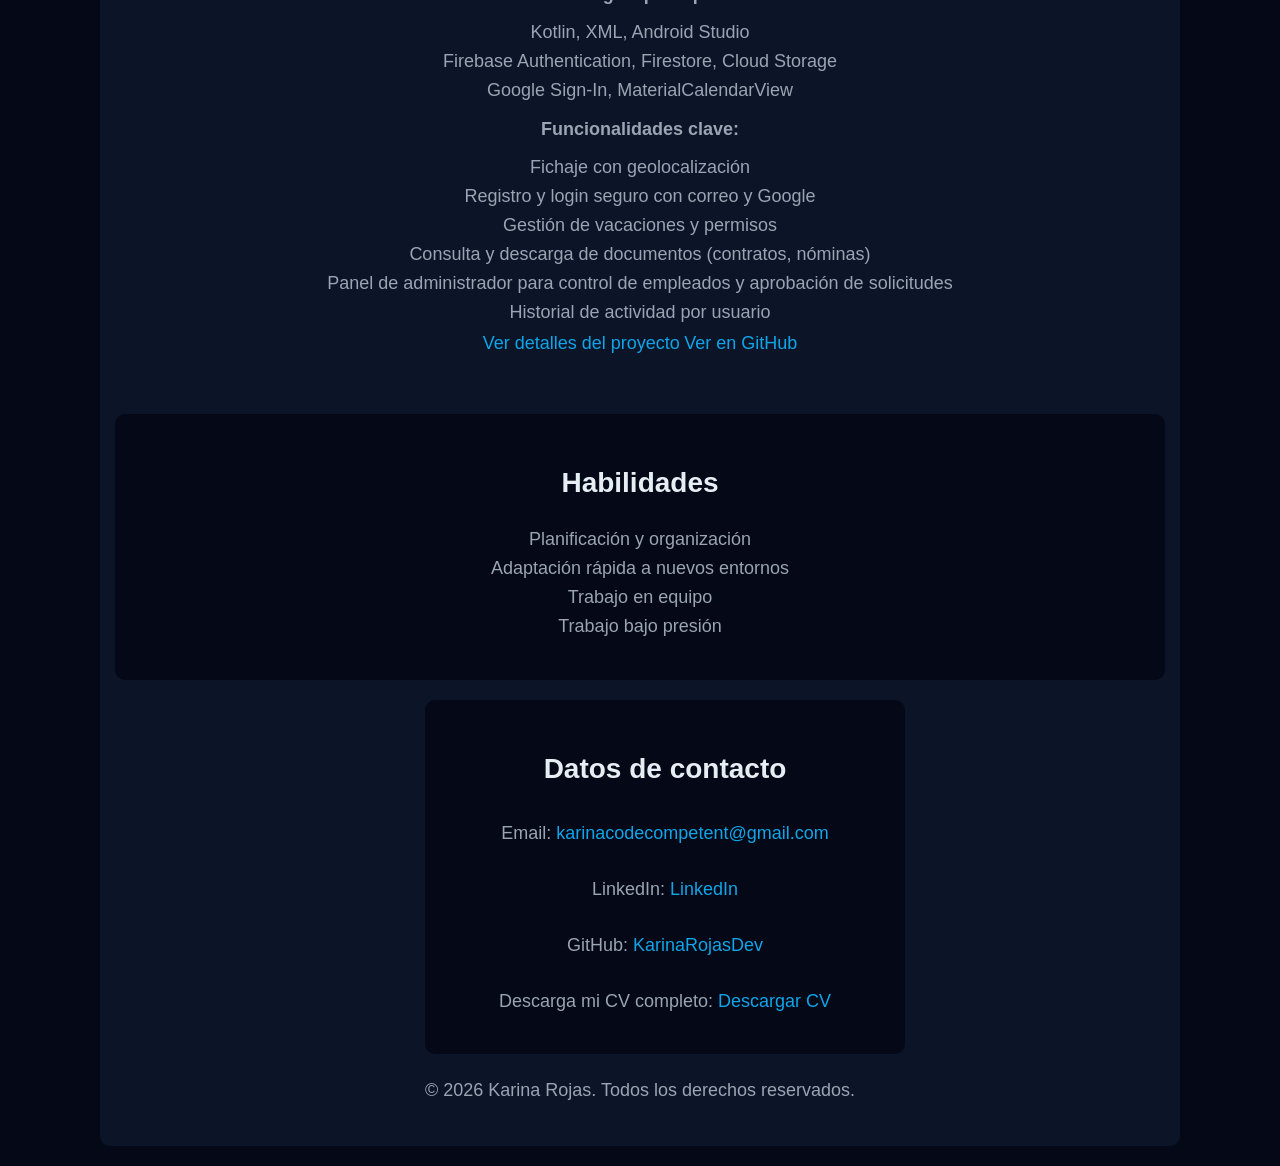
==== commit 98ba4a19: "Modificación de: index.html pages y style.css" ====
--- a/index.html
+++ b/index.html
@@ -15,8 +15,10 @@
             <a href="#contacto">Contacto</a>
             <a href="assets/karina_rojas_cv.pdf" download class="btn-cv">Descarga CV</a>
         </nav>
+    </header>
+    <main>
         <section id="presentacion">
-            <img src="assets/foto_perfil_porfolio.png" alt="foto de perfil para porfolio">
+            <img src="./assets/foto_perfil_porfolio.png" alt="foto de perfil para porfolio">
             <h1>Karina Rojas | Desarrolladora de Software</h1>
             <h2>Desarrolladora de Aplicaciones Multiplataforma | Backend & Web Developer</h2>
             <p>
@@ -32,8 +34,6 @@
                 <a href="#contacto" role="button">Contacto</a>
             </section>
         </section>
-    </header>
-    <main>
         <section id="sobreMi" class="content">
             <h3>Sobre mí</h3>
             <p>
@@ -111,7 +111,7 @@
             <h3>Proyectos Destacados</h3>
             <article>
                 <h4>LiterAlura</h4>
-                <img src="assets/libros.jpg" alt="foto de biblioteca" width="400px" height="400px">
+                <img src="./assets/libros.jpg" alt="foto de biblioteca" width="400px" height="400px">
                 <p>
                     Aplicación en Java con Spring Boot que permite buscar libros usando la API de Gutendex, 
                     registrar información de libros y autores en PostgreSQL, 
@@ -127,12 +127,13 @@
                 <p>
                     <strong>Tecnologías:</strong> Java 17+, Spring Boot 3, Spring Data JPA/Hibernate, PostgreSQL, Gutendex API, Maven
                 </p>
+                <a href="./pages/proyectos.html" role="button">Ver detalles del proyecto</a>
                 <a href="https://github.com/KarinaRojasDev/LiterAlura" target="_blank" rel="noopener">Ver en GitHub</a>
             </article>
 
             <article>
                 <h4>NeoFichaje</h4>
-                <img src="assets/login.png" alt="logo de una app">
+                <img src="./assets/login.png" alt="logo de una app">
                 <p>
                     NeoFichaje es una aplicación Android diseñada para la gestión de fichajes, vacaciones y documentos en entornos laborales. 
                     Permite a los empleados registrar sus jornadas, solicitar permisos y consultar documentos, 
@@ -153,6 +154,7 @@
                     <li>Panel de administrador para control de empleados y aprobación de solicitudes</li>
                     <li>Historial de actividad por usuario</li>
                 </ul>
+                <a href="./pages/proyectos.html" role="button">Ver detalles del proyecto</a>
                 <a href="https://github.com/KarinaRojasDev/proyecto-neo-fichaje" target="_blank" rel="noopener">Ver en GitHub</a>
             </article>
         </section>
@@ -172,7 +174,7 @@
                 <p>Email: <a href="mailto:karinacodecompetent@gmail.com" title="Enviar correo a Karina Rojas">karinacodecompetent@gmail.com</a></p>
                 <p>LinkedIn: <a href="https://www.linkedin.com/in/karina-paola-rojas-jorge-812289313/" title="Perfil LinkedIn de Karina Rojas">LinkedIn</a></p>
                 <p>GitHub: <a href="https://github.com/KarinaRojasDev" title="Repositorio GitHub de Karina Rojas" target="_blank" rel="noopener">KarinaRojasDev</a></p>
-                <p>Descarga mi CV completo: <a href="assets/karina_rojas_cv.pdf" download class="btn-cv">Descargar CV</a></p>
+                <p>Descarga mi CV completo: <a href="./assets/karina_rojas_cv.pdf" download class="btn-cv">Descargar CV</a></p>
             </section>
             <p>© 2026 Karina Rojas. Todos los derechos reservados.</p>
         </footer>
--- a/style.css
+++ b/style.css
@@ -0,0 +1,202 @@
+
+:root {
+    --fondo-principal: #050816;
+    --fondo-secundario: #0c1427;
+
+    --color-principal: #0ea5e9;
+    --color-secundario: #22d3ee;
+
+    --rosa-acento: #ff2e88;
+    --morado-acento: #7c3aed;
+
+    --texto-principal: #e6edf3;
+    --texto-suave: #9aa4b2;
+}
+
+body{
+    background-color: var(--fondo-principal);
+    color: var(--texto-suave);
+    margin: 0;
+    padding: 0;
+    font-family: Arial, sans-serif;
+}
+p {
+    font-size: 18px;
+    line-height: 2;
+}
+
+h3 {
+    font-size: 28px;
+    margin-bottom: 20px;
+    color: var(--texto-principal);
+}
+h4 {
+    font-size: 22px;
+    margin-bottom: 25px;
+    color: var(--texto-principal);
+}
+main a {
+    font-size: 18px;
+}
+
+main {
+    display: flex;
+    flex-direction: column;
+    justify-content: center;
+    align-items: center;
+    padding: 20px 40px;
+    margin: 20px auto;
+    border-radius: 10px;
+    background-color: var(--fondo-secundario);
+    max-width: 1000px;
+    /* que no ocupe toda la pantalla en escritorio */
+}
+
+main section {
+    display: flex;
+    flex-direction: column;
+    align-items: center;
+    justify-content: center;
+    padding: 25px 25px;
+    margin: 10px 0;
+    border-radius: 10px;
+    background-color: var(--fondo-principal);
+    width: 100%;
+}
+
+ul li {
+    font-size: 18px;
+}
+header nav{
+    display: flex;
+    flex-direction: row;
+    justify-content: center;
+}
+header a{
+    padding: 30px;
+    color: var(--texto-principal);
+    text-decoration: none;
+    transition: .3s;
+}
+header a:hover{
+    background-color: var(--color-secundario);
+    color: var(--fondo-secundario);
+    font-size: 18px;
+    transition: .3s;
+}
+#presentacion img{
+    border-radius: 250px;
+    width: 250px;
+    height: 250px;
+    border: 5px solid var(--rosa-acento);
+    display: block;
+    margin-top: 50px;
+    margin-left: auto;
+    margin-right: auto;
+}
+#presentacion p {
+    padding-top: 40px;
+}
+
+#presentacion {
+    background-color: var(--fondo-principal);
+    color: var(--texto-principal);
+}
+
+h1, h2 {
+    text-align: center;
+    color: var(--texto-suave);
+}
+
+section {
+    display: flex;
+    flex-direction: column;
+    justify-content: center;
+    align-items: center;
+    padding: 20px 50px;
+    margin: 5px 0;
+    text-align: center;
+    border-radius: 10px;
+}
+section p, section ul, section ol {
+    text-align: center;
+    max-width: 850px;
+    margin: 10px auto;
+}
+#sobreMi {
+    background-color: var(--fondo-secundario);
+}
+
+#tecnologias {
+    background-color: var(--fondo-principal);
+}
+
+#proyectos {
+    background-color: var(--fondo-secundario);
+    padding-bottom: 40px;
+}
+
+section.content {
+    background-color: var(--fondo-principal);
+}
+
+
+a {
+    color: var(--color-principal);
+    text-decoration: none;
+    transition: .3s;
+}
+
+a:hover {
+    color: var(--rosa-acento);
+    transition: .3s;
+}
+
+.cta a {
+    display: block;
+    margin: 10px;
+    padding: 10px 20px;
+    border-radius: 5px;
+    background-color: var(--color-principal);
+    color: var(--texto-principal);
+    transition: .3s;
+}
+.cta a:hover {
+    background-color: var(--rosa-acento);
+    transition: .3s;
+}
+
+
+@media (max-width: 768px) {
+    header nav {
+        flex-direction: column;
+    }
+
+    #presentacion img {
+        width: 200px;
+        height: 200px;
+        
+    }
+
+    .cta a {
+        width: 80%;
+        margin: 5px 0;
+    }
+}
+
+#proyectos img {
+    width: 400px;
+    height: 400px;
+    border-radius: 10px;
+    margin-bottom: 20px;
+}
+
+ul {
+    list-style-type: none;
+    padding-left: 0;
+    margin-bottom: 15px;
+}
+
+li {
+    margin-bottom: 8px;
+}
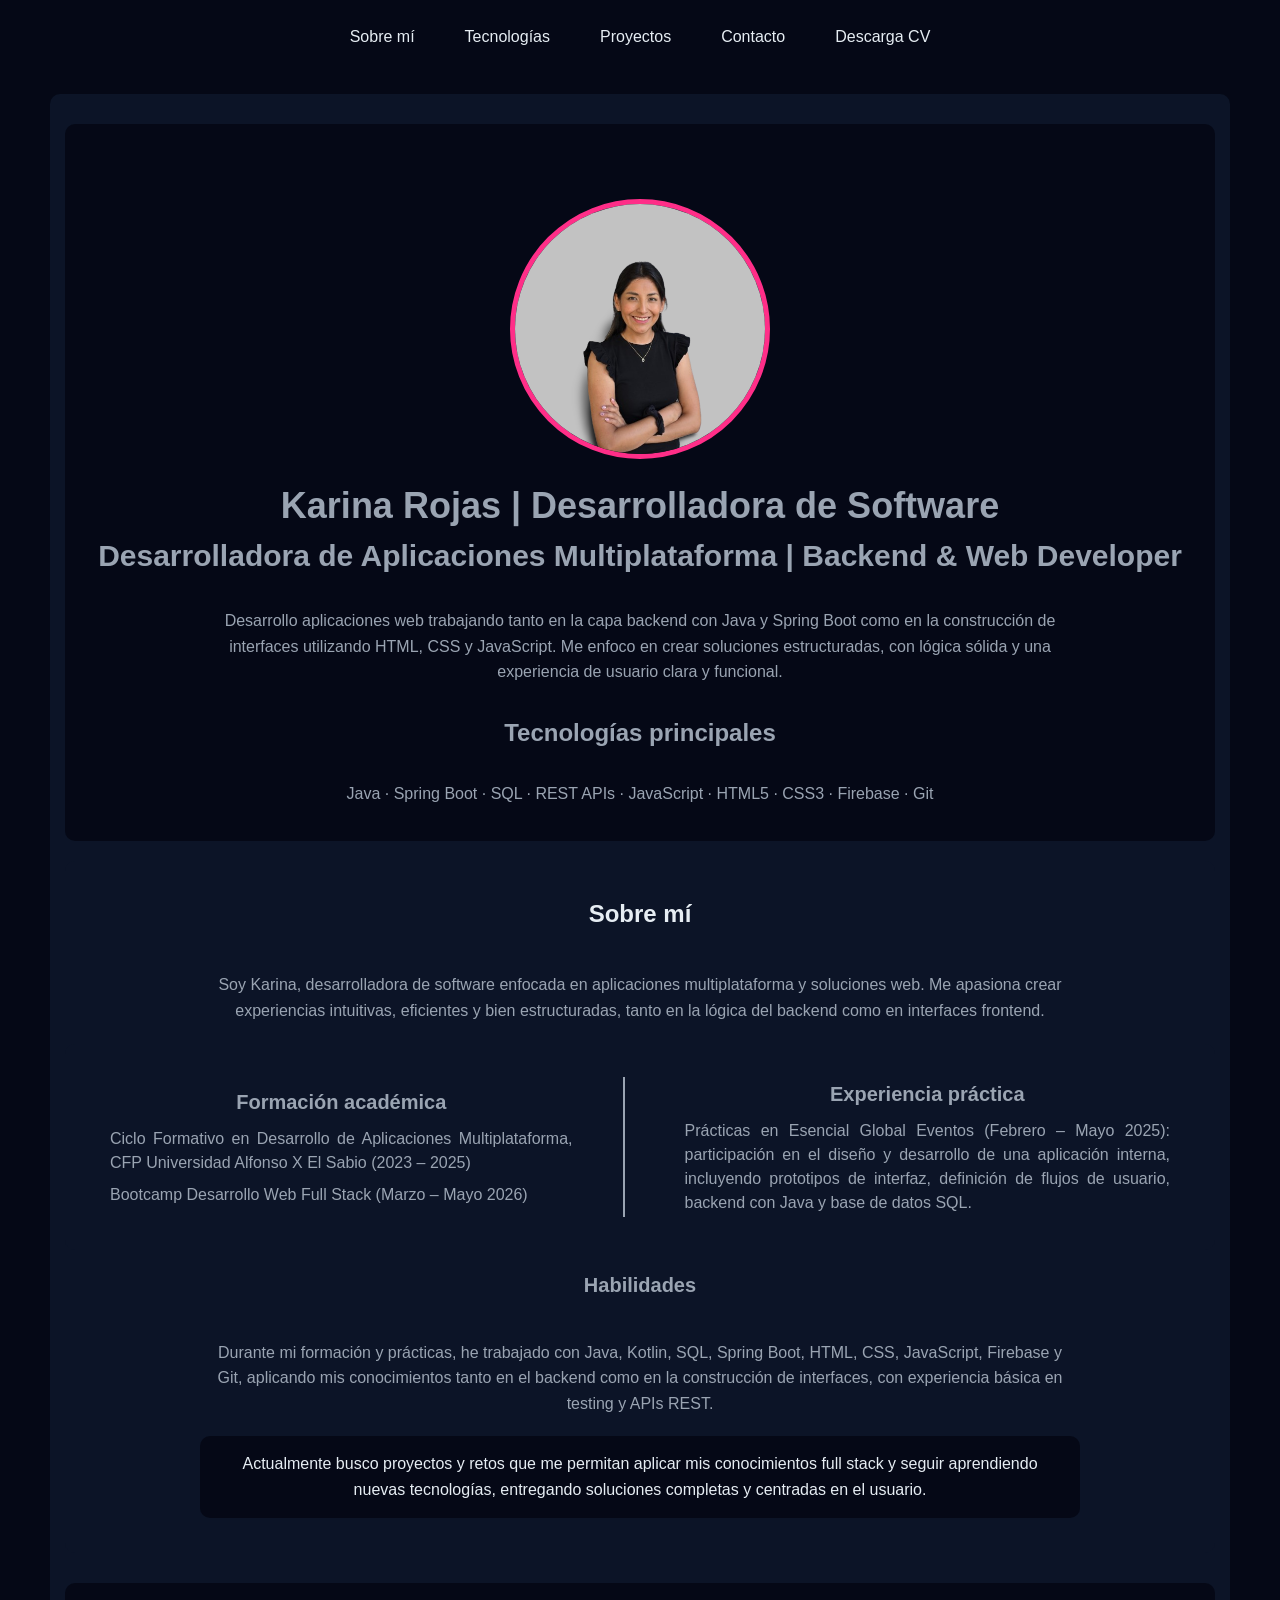
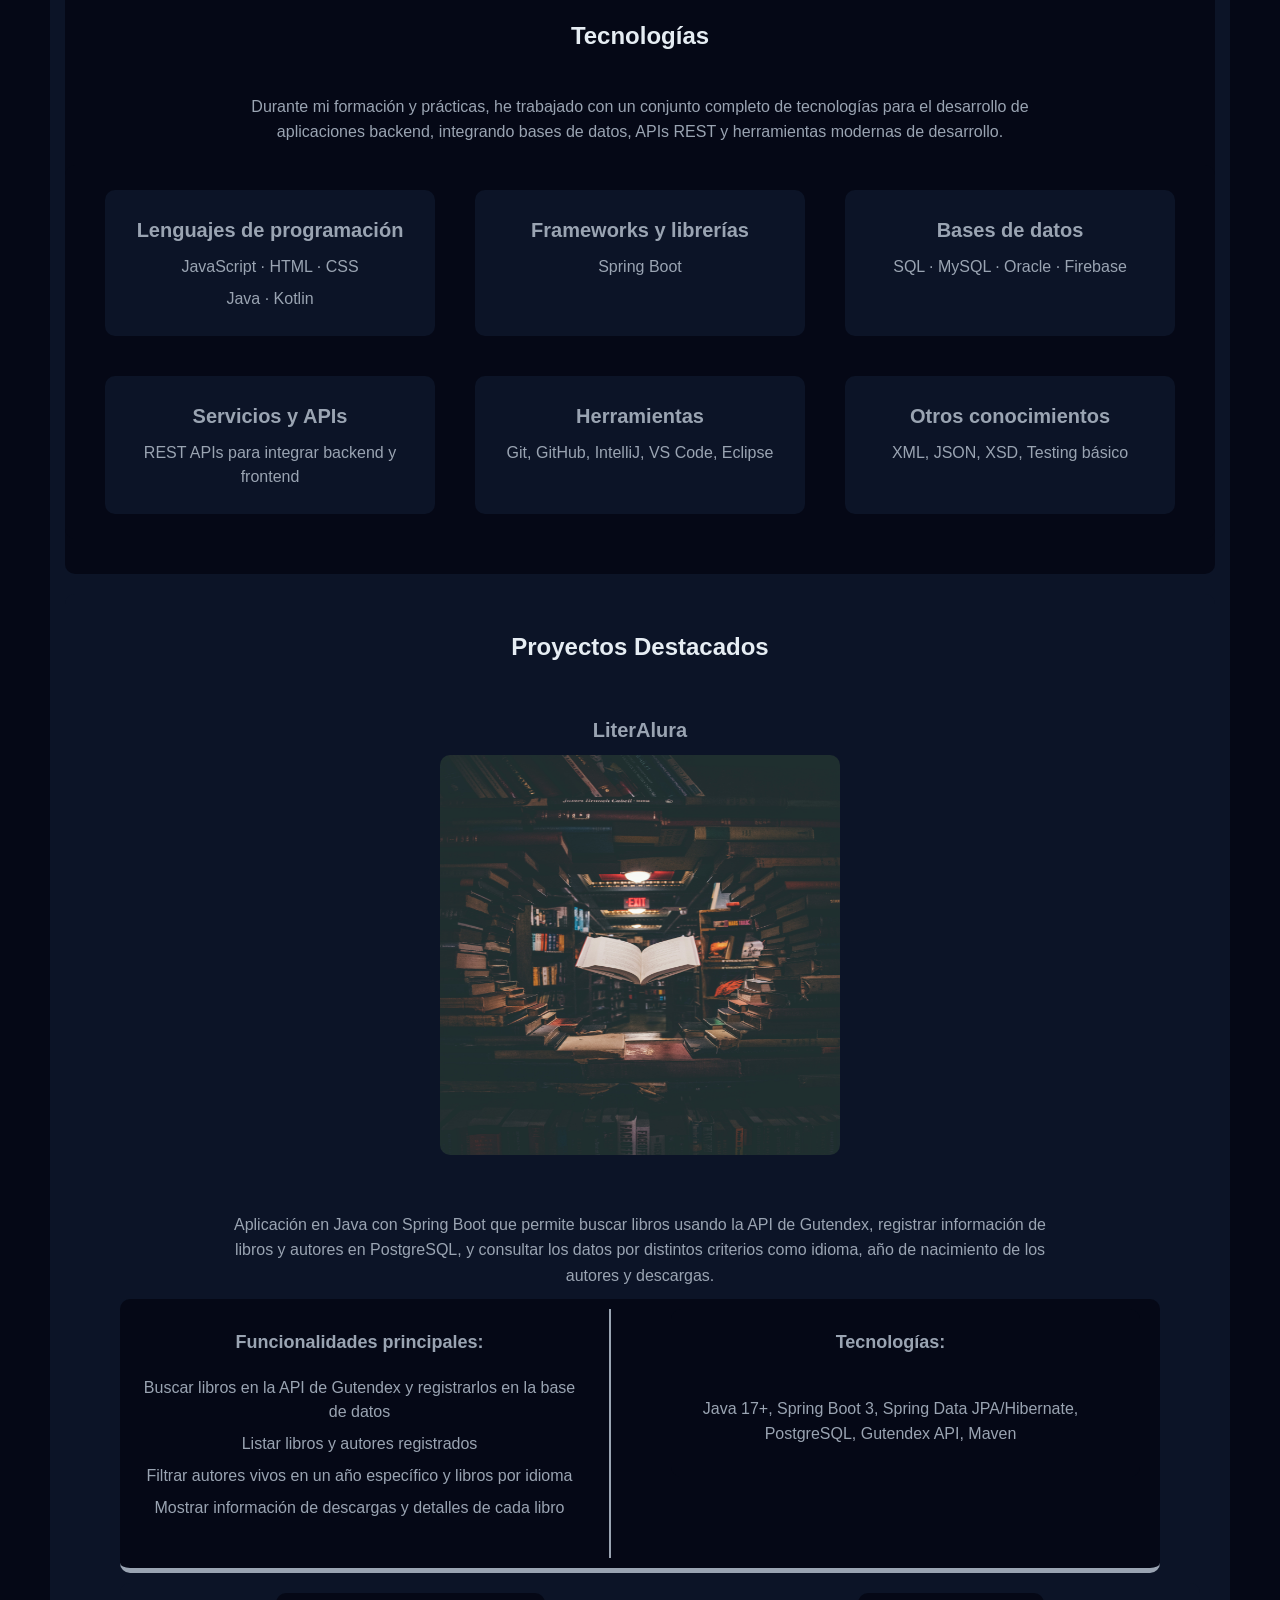
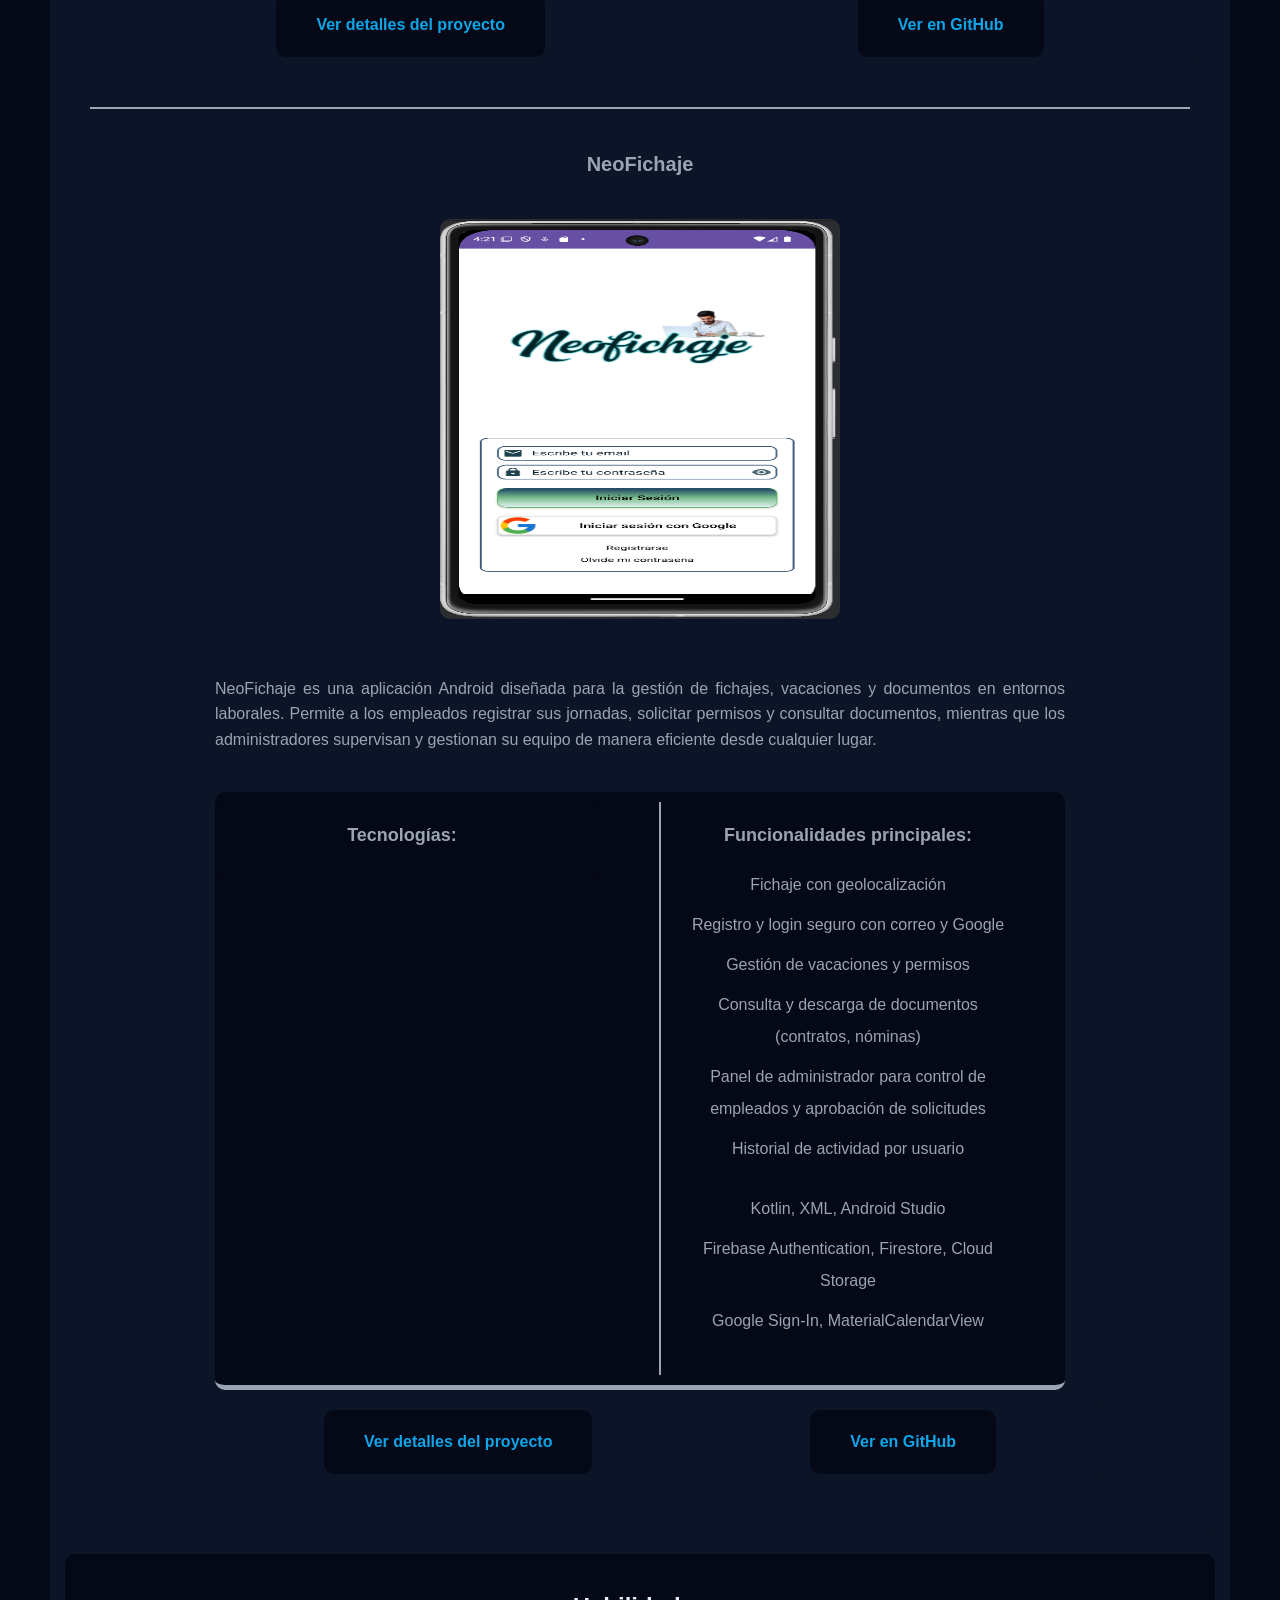
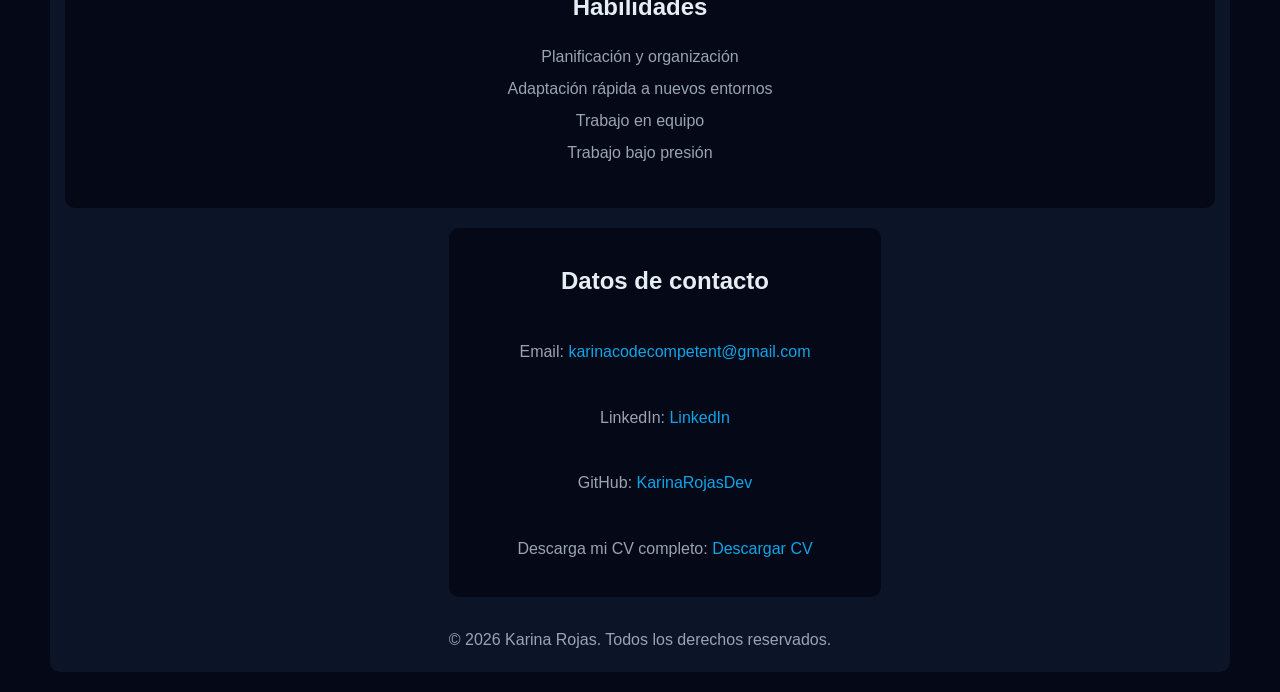
==== commit 7255734a: "corrección en index.html semantica, style.css diseño" ====
--- a/index.html
+++ b/index.html
@@ -1,15 +1,17 @@
 <!DOCTYPE html>
 <html lang="es">
+
 <head>
     <meta charset="UTF-8">
     <meta name="viewport" content="width=device-width, initial-scale=1.0">
     <link rel="stylesheet" href="./style.css">
     <title>Porfolio</title>
 </head>
+
 <body>
     <header>
         <nav>
-            <a href="#sobreMi">Sobre mí</a>
+            <a href="#sobre-mi">Sobre mí</a>
             <a href="#tecnologias">Tecnologías</a>
             <a href="#proyectos">Proyectos</a>
             <a href="#contacto">Contacto</a>
@@ -22,144 +24,196 @@
             <h1>Karina Rojas | Desarrolladora de Software</h1>
             <h2>Desarrolladora de Aplicaciones Multiplataforma | Backend & Web Developer</h2>
             <p>
-                Desarrollo aplicaciones web trabajando tanto en la capa backend con Java y Spring Boot como en la construcción de interfaces utilizando HTML, CSS y JavaScript. 
-                Me enfoco en crear soluciones estructuradas, con lógica sólida y una experiencia de usuario clara y funcional.
-            </p>
-            <p >
-                <strong>Tecnologías principales:</strong>
+                Desarrollo aplicaciones web trabajando tanto en la capa backend con Java y Spring Boot como en la
+                construcción de interfaces utilizando HTML, CSS y JavaScript.
+                Me enfoco en crear soluciones estructuradas, con lógica sólida y una experiencia de usuario clara y
+                funcional.
+            </p>
+            <h3>Tecnologías principales</h3>
+            <p>
                 Java · Spring Boot · SQL · REST APIs · JavaScript · HTML5 · CSS3 · Firebase · Git
             </p>
-            <section class="cta">
-                <a href="#proyectos" role="button">Ver proyectos</a>
-                <a href="#contacto" role="button">Contacto</a>
+        </section>
+        <section id="sobre-mi" class="contenido">
+            <h3>Sobre mí</h3>
+            <p>
+                Soy Karina, desarrolladora de software enfocada en aplicaciones multiplataforma y soluciones web.
+                Me apasiona crear experiencias intuitivas, eficientes y bien estructuradas, tanto en la lógica del
+                backend como en interfaces frontend.
+            </p>
+            <section class="columna-sobre-mi">
+                <article class="col">
+                    <h4>Formación académica</h4>
+                    <ul>
+                        <li>
+                            Ciclo Formativo en Desarrollo de Aplicaciones Multiplataforma, CFP Universidad Alfonso X El
+                            Sabio
+                            (2023 – 2025)
+                        </li>
+                        <li>
+                            Bootcamp Desarrollo Web Full Stack (Marzo – Mayo 2026)
+                        </li>
+                    </ul>
+                </article>
+                <article class="col">
+                    <h4>Experiencia práctica</h4>
+                    <ul>
+                        <li>
+                            Prácticas en Esencial Global Eventos (Febrero – Mayo 2025):
+                            participación en el diseño y desarrollo de una aplicación interna,
+                            incluyendo prototipos de interfaz, definición de flujos de usuario, backend con Java y base
+                            de datos
+                            SQL.
+                        </li>
+                    </ul>
+                </article>
+
             </section>
-        </section>
-        <section id="sobreMi" class="content">
-            <h3>Sobre mí</h3>
-            <p>
-                Soy Karina, desarrolladora de software enfocada en aplicaciones multiplataforma y soluciones web. 
-                Me apasiona crear experiencias intuitivas, eficientes y bien estructuradas, tanto en la lógica del backend como en interfaces frontend.
-            </p>
-            <h4>Formación académica</h4>
-            <ul>
-                <li>
-                    Ciclo Formativo en Desarrollo de Aplicaciones Multiplataforma, CFP Universidad Alfonso X El Sabio (2023 – 2025)
-                </li>
-                <li>
-                    Bootcamp Desarrollo Web Full Stack (Marzo – Mayo 2026)
-                </li>
-            </ul>
-            <h4>Experiencia práctica</h4>
-            <ul>
-                <li>
-                    Prácticas en Esencial Global Eventos (Febrero – Mayo 2025): 
-                    participación en el diseño y desarrollo de una aplicación interna, 
-                    incluyendo prototipos de interfaz, definición de flujos de usuario, backend con Java y base de datos SQL.
-                </li>
-            </ul>
+
             <h4>Habilidades</h4>
             <p>
-                Durante mi formación y prácticas, he trabajado con Java, Kotlin, SQL, Spring Boot, HTML, CSS, JavaScript, Firebase y Git, 
-                aplicando mis conocimientos tanto en el backend como en la construcción de interfaces, con experiencia básica en testing y APIs REST.
-            </p>
-            <p>
-                Actualmente busco proyectos y retos que me permitan aplicar mis conocimientos full stack y seguir aprendiendo nuevas tecnologías, 
+                Durante mi formación y prácticas, he trabajado con Java, Kotlin, SQL, Spring Boot, HTML, CSS,
+                JavaScript, Firebase y
+                Git,
+                aplicando mis conocimientos tanto en el backend como en la construcción de interfaces, con
+                experiencia básica en
+                testing y APIs REST.
+            </p>
+
+
+            <p class="destacado">
+                Actualmente busco proyectos y retos que me permitan aplicar mis conocimientos full stack y seguir
+                aprendiendo nuevas tecnologías,
                 entregando soluciones completas y centradas en el usuario.
             </p>
         </section>
 
-        <section id="tecnologias" class="content">
+        <section id="tecnologias" class="contenido">
             <h3>Tecnologías</h3>
             <p>
-                Durante mi formación y prácticas, he trabajado con un conjunto completo de tecnologías para el desarrollo de aplicaciones backend, 
+                Durante mi formación y prácticas, he trabajado con un conjunto completo de tecnologías para el
+                desarrollo de aplicaciones backend,
                 integrando bases de datos, APIs REST y herramientas modernas de desarrollo.
             </p>
-            <h4>Lenguajes de programación principales</h4>
-            <ul>
-                <li>JavaScript, HTML, CSS</li>
-                <li>Java</li>
-                <li>Kotlin</li>
-            </ul>
-
-            <h4>Frameworks y librerías</h4>
-            <ul>
-                <li>Spring Boot</li>
-            </ul>
-
-            <h4>Bases de datos</h4>
-            <ul>
-                <li>SQL, MySQL, Oracle, Firebase</li>
-            </ul>
-
-            <h4>Servicios y APIs</h4>
-            <ul>
-                <li>REST APIs (interfaz que permite que el backend y frontend se comuniquen de forma estructurada)</li>
-            </ul>
-
-            <h4>Herramientas</h4>
-            <ul>
-                <li>Git, GitHub, IntelliJ, VS Code, Eclipse</li>
-            </ul>
-
-            <h4>Otros conocimientos</h4>
-            <ul>
-                <li>XML, JSON, XSD, Testing básico</li>
-            </ul>
-        </section>
-
-        <section id="proyectos" class="content">
+            <section class="columna-tecnologias">
+                <article class="col-tec">
+                    <h4>Lenguajes de programación</h4>
+                    <ul>
+                        <li>JavaScript · HTML · CSS </li>
+                        <li>Java · Kotlin</li>
+                    </ul>
+                </article>
+
+                <article class="col-tec">
+                    <h4>Frameworks y librerías</h4>
+                    <ul>
+                        <li>Spring Boot</li>
+                    </ul>
+                </article>
+                <article class="col-tec">
+                    <h4>Bases de datos</h4>
+                    <ul>
+                        <li>SQL · MySQL · Oracle · Firebase</li>
+                    </ul>
+                </article>
+                <article class="col-tec">
+                    <h4>Servicios y APIs</h4>
+                    <ul>
+                        <li>REST APIs para integrar backend y frontend</li>
+                    </ul>
+                </article>
+                <article class="col-tec">
+                    <h4>Herramientas</h4>
+                    <ul>
+                        <li>Git, GitHub, IntelliJ, VS Code, Eclipse</li>
+                    </ul>
+                </article>
+                <article class="col-tec">
+                    <h4>Otros conocimientos</h4>
+                    <ul>
+                        <li>XML, JSON, XSD, Testing básico</li>
+                    </ul>
+                </article>
+            </section>
+        </section>
+
+        <section id="proyectos" class="contenido">
             <h3>Proyectos Destacados</h3>
-            <article>
+            <article class="liter-alura">
                 <h4>LiterAlura</h4>
-                <img src="./assets/libros.jpg" alt="foto de biblioteca" width="400px" height="400px">
+                <img src="./assets/libros.jpg" alt="foto de biblioteca">
                 <p>
-                    Aplicación en Java con Spring Boot que permite buscar libros usando la API de Gutendex, 
-                    registrar información de libros y autores en PostgreSQL, 
-                    y consultar los datos por distintos criterios como idioma, año de nacimiento de los autores y descargas.
+                    Aplicación en Java con Spring Boot que permite buscar libros usando la API de Gutendex,
+                    registrar información de libros y autores en PostgreSQL,
+                    y consultar los datos por distintos criterios como idioma, año de nacimiento de los autores y
+                    descargas.
                 </p>
-                <p>Funcionalidades principales:</p>
-                <ul>
-                    <li>Buscar libros en la API de Gutendex y registrarlos en la base de datos</li>
-                    <li>Listar libros y autores registrados</li>
-                    <li>Filtrar autores vivos en un año específico y libros por idioma</li>
-                    <li>Mostrar información de descargas y detalles de cada libro</li>
-                </ul>
-                <p>
-                    <strong>Tecnologías:</strong> Java 17+, Spring Boot 3, Spring Data JPA/Hibernate, PostgreSQL, Gutendex API, Maven
-                </p>
-                <a href="./pages/proyectos.html" role="button">Ver detalles del proyecto</a>
-                <a href="https://github.com/KarinaRojasDev/LiterAlura" target="_blank" rel="noopener">Ver en GitHub</a>
+                <section class="columna-proyecto-alura">
+                    <section class="col-pro">
+                        <h5>Funcionalidades principales:</h5>
+                        <ul>
+                            <li>Buscar libros en la API de Gutendex y registrarlos en la base de datos</li>
+                            <li>Listar libros y autores registrados</li>
+                            <li>Filtrar autores vivos en un año específico y libros por idioma</li>
+                            <li>Mostrar información de descargas y detalles de cada libro</li>
+                        </ul>
+                    </section>
+                    <section class="col-pro">
+                        <h5>Tecnologías:</h5>
+                        <p>
+                            Java 17+, Spring Boot 3, Spring Data JPA/Hibernate, PostgreSQL, Gutendex API, Maven
+                        </p>
+
+                    </section>
+
+                </section>
+                <section class="enlaces-proyecto">
+                    <a href="./pages/proyectos.html" role="button">Ver detalles del proyecto</a>
+                    <a href="https://github.com/KarinaRojasDev/LiterAlura" target="_blank" rel="noopener">Ver en
+                        GitHub</a>
+                </section>
             </article>
 
-            <article>
+            <article class="neo-fichaje">
                 <h4>NeoFichaje</h4>
                 <img src="./assets/login.png" alt="logo de una app">
                 <p>
-                    NeoFichaje es una aplicación Android diseñada para la gestión de fichajes, vacaciones y documentos en entornos laborales. 
-                    Permite a los empleados registrar sus jornadas, solicitar permisos y consultar documentos, 
-                    mientras que los administradores supervisan y gestionan su equipo de manera eficiente desde cualquier lugar.
+                    NeoFichaje es una aplicación Android diseñada para la gestión de fichajes, vacaciones y documentos
+                    en entornos laborales.
+                    Permite a los empleados registrar sus jornadas, solicitar permisos y consultar documentos,
+                    mientras que los administradores supervisan y gestionan su equipo de manera eficiente desde
+                    cualquier lugar.
                 </p>
-                <p><strong>Tecnologías principales:</strong></p>
-                <ul>
-                    <li>Kotlin, XML, Android Studio</li>
-                    <li>Firebase Authentication, Firestore, Cloud Storage</li>
-                    <li>Google Sign-In, MaterialCalendarView</li>
-                </ul>
-                <p><strong>Funcionalidades clave:</strong></p>
-                <ul>
-                    <li>Fichaje con geolocalización</li>
-                    <li>Registro y login seguro con correo y Google</li>
-                    <li>Gestión de vacaciones y permisos</li>
-                    <li>Consulta y descarga de documentos (contratos, nóminas)</li>
-                    <li>Panel de administrador para control de empleados y aprobación de solicitudes</li>
-                    <li>Historial de actividad por usuario</li>
-                </ul>
-                <a href="./pages/proyectos.html" role="button">Ver detalles del proyecto</a>
-                <a href="https://github.com/KarinaRojasDev/proyecto-neo-fichaje" target="_blank" rel="noopener">Ver en GitHub</a>
+                <section class="columna-proyecto-neofichaje">
+                    <section class="col-neo">
+                        <h5>Tecnologías:</h5>
+                        <!-- FALTA TEXTO  -->
+                    </section>
+                    <section class="col-neo">
+                        <h5>Funcionalidades principales:</h5>
+                        <ul>
+                            <li>Fichaje con geolocalización</li>
+                            <li>Registro y login seguro con correo y Google</li>
+                            <li>Gestión de vacaciones y permisos</li>
+                            <li>Consulta y descarga de documentos (contratos, nóminas)</li>
+                            <li>Panel de administrador para control de empleados y aprobación de solicitudes</li>
+                            <li>Historial de actividad por usuario</li>
+                        </ul>
+                        <ul>
+                            <li>Kotlin, XML, Android Studio</li>
+                            <li>Firebase Authentication, Firestore, Cloud Storage</li>
+                            <li>Google Sign-In, MaterialCalendarView</li>
+                        </ul>
+                    </section>
+                </section>
+                <section class="enlaces-neo">
+                    <a href="./pages/proyectos.html" role="button">Ver detalles del proyecto</a>
+                    <a href="https://github.com/KarinaRojasDev/proyecto-neo-fichaje" target="_blank" rel="noopener">Ver en GitHub</a>
+                </section>
             </article>
         </section>
 
-        <section class="content">
+        <section class="contenido">
             <h3>Habilidades</h3>
             <ul>
                 <li>Planificación y organización</li>
@@ -171,14 +225,19 @@
         <footer>
             <section id="contacto" class="contacto">
                 <h3>Datos de contacto</h3>
-                <p>Email: <a href="mailto:karinacodecompetent@gmail.com" title="Enviar correo a Karina Rojas">karinacodecompetent@gmail.com</a></p>
-                <p>LinkedIn: <a href="https://www.linkedin.com/in/karina-paola-rojas-jorge-812289313/" title="Perfil LinkedIn de Karina Rojas">LinkedIn</a></p>
-                <p>GitHub: <a href="https://github.com/KarinaRojasDev" title="Repositorio GitHub de Karina Rojas" target="_blank" rel="noopener">KarinaRojasDev</a></p>
-                <p>Descarga mi CV completo: <a href="./assets/karina_rojas_cv.pdf" download class="btn-cv">Descargar CV</a></p>
+                <p>Email: <a href="mailto:karinacodecompetent@gmail.com"
+                        title="Enviar correo a Karina Rojas">karinacodecompetent@gmail.com</a></p>
+                <p>LinkedIn: <a href="https://www.linkedin.com/in/karina-paola-rojas-jorge-812289313/"
+                        title="Perfil LinkedIn de Karina Rojas">LinkedIn</a></p>
+                <p>GitHub: <a href="https://github.com/KarinaRojasDev" title="Repositorio GitHub de Karina Rojas"
+                        target="_blank" rel="noopener">KarinaRojasDev</a></p>
+                <p>Descarga mi CV completo: <a href="./assets/karina_rojas_cv.pdf" download class="btn-cv">Descargar
+                        CV</a></p>
             </section>
             <p>© 2026 Karina Rojas. Todos los derechos reservados.</p>
         </footer>
     </main>
     <script src="./script.js"></script>
 </body>
+
 </html>
--- a/style.css
+++ b/style.css
@@ -1,4 +1,3 @@
-
 :root {
     --fondo-principal: #050816;
     --fondo-secundario: #0c1427;
@@ -13,50 +12,57 @@
     --texto-suave: #9aa4b2;
 }
 
-body{
-    background-color: var(--fondo-principal);
-    color: var(--texto-suave);
+* {
     margin: 0;
     padding: 0;
+}
+
+body{
+    background-color: var(--fondo-principal);
     font-family: Arial, sans-serif;
-}
-p {
-    font-size: 18px;
-    line-height: 2;
-}
-
-h3 {
-    font-size: 28px;
-    margin-bottom: 20px;
+    font-size: 16px;
+    line-height: 1.5;
+    color: var(--texto-suave);
+}
+
+/* Barra de navegación */
+header nav {
+    display: flex;
+    flex-direction: row;
+    justify-content: center;
+}
+
+header a {
+    padding: 25px;
     color: var(--texto-principal);
-}
-h4 {
-    font-size: 22px;
-    margin-bottom: 25px;
-    color: var(--texto-principal);
-}
-main a {
-    font-size: 18px;
-}
-
+    text-decoration: none;
+    transition: .3s;
+}
+
+header a:hover {
+    background-color: var(--color-secundario);
+    color: var(--fondo-secundario);
+    transition: .3s;
+}
+
+/* Main - sección presentación*/
 main {
+    display: flex;
+    flex-direction: column; /* secciones van en columnas verticales */
+    align-items: center;
+    justify-content: center;
+    padding: 20px 40px;
+    margin: 20px auto;
+    border-radius: 10px;
+    background-color: var(--fondo-secundario);
+    max-width: 1100px;
+}
+
+main section {
     display: flex;
     flex-direction: column;
     justify-content: center;
     align-items: center;
-    padding: 20px 40px;
-    margin: 20px auto;
-    border-radius: 10px;
-    background-color: var(--fondo-secundario);
-    max-width: 1000px;
-    /* que no ocupe toda la pantalla en escritorio */
-}
-
-main section {
-    display: flex;
-    flex-direction: column;
-    align-items: center;
-    justify-content: center;
     padding: 25px 25px;
     margin: 10px 0;
     border-radius: 10px;
@@ -64,49 +70,282 @@
     width: 100%;
 }
 
-ul li {
-    font-size: 18px;
-}
-header nav{
-    display: flex;
-    flex-direction: row;
-    justify-content: center;
-}
-header a{
-    padding: 30px;
-    color: var(--texto-principal);
-    text-decoration: none;
-    transition: .3s;
-}
-header a:hover{
-    background-color: var(--color-secundario);
-    color: var(--fondo-secundario);
-    font-size: 18px;
-    transition: .3s;
-}
-#presentacion img{
+#presentacion {
+    background-color: var(--fondo-principal);
+    color: var(--texto-suave);
+}
+
+#presentacion img {
     border-radius: 250px;
     width: 250px;
     height: 250px;
     border: 5px solid var(--rosa-acento);
     display: block;
     margin-top: 50px;
+    margin-bottom: 20px;
     margin-left: auto;
     margin-right: auto;
 }
-#presentacion p {
-    padding-top: 40px;
-}
-
-#presentacion {
-    background-color: var(--fondo-principal);
+
+
+h1 {
+    font-size: 36px;
+    text-align: center;
+}
+
+h2 {
+    font-size: 30px;
+    text-align: center;
+}
+
+p {
+    font-size: 16px;
+    line-height: 1.6;
+    text-align: justify;
+    width: 100%;
+    padding-top: 20px;
+}
+
+#presentacion h3{
+    color: var(--texto-suave);
+    margin-bottom: 0;
+    margin-top: 20px;
+}
+
+/* sección sobre mi */
+#sobre-mi{
+    display: flex;
+    justify-content: space-between;
+    margin-bottom: 20px;
+}
+h3 {
+    font-size: 24px;
+    margin-top: 10px;
+    margin-bottom: 10px;
     color: var(--texto-principal);
 }
-
-h1, h2 {
-    text-align: center;
+h4 {
+    font-size: 20px;
+    margin-top: 10px;
+    margin-bottom: 10px;
     color: var(--texto-suave);
 }
+.columna-sobre-mi{
+    display: flex;
+    flex-direction: row;
+    background-color: var(--fondo-secundario);
+    width: 100%;
+    gap: 40px;
+}
+
+/* primera columna Formación academica */
+.col:first-child{
+    border-right: 2px solid var(--texto-suave);
+    padding-right: 50px;
+    padding-left: 20px;
+    margin-right: 20px;
+}
+.col:last-child{
+    padding-right: 20px;
+}
+.col ul li{
+    text-align: justify;
+}
+.destacado{
+    transition: .3s;
+    padding: 15px;
+    font-size: 16px;
+    font-weight: normal;
+    border-radius: 10px;
+    background-color: var(--fondo-principal);
+    color: var(--texto-principal);
+}
+.destacado:hover {
+    color: var(--rosa-acento);
+    font-weight: bold;
+    font-size: 15px;
+    border-radius: 10px;
+    transition: .3s; 
+}
+
+
+/* sección tecnologias */
+
+.columna-tecnologias{
+    display: flex;
+    flex-direction: row;
+    flex-wrap: wrap;
+    align-items: stretch; /* todos los hijos tiene  el mismo alto */
+    width: 100%;
+    gap: 40px;
+}
+.col-tec {
+    width: 30%;
+    background-color: var(--fondo-secundario);
+    padding: 15px;
+    border-radius: 10px;
+    box-sizing: border-box;
+    transition: .5s;
+}
+.col-tec:hover{
+    box-shadow: 0 4px 15px var(--color-secundario); /* desplazamiento horizontal vertical difuminado */
+    font-size: 17px;
+    transition: .5;
+}
+
+/* sección proyectos */
+/* proyecto literAlura */
+#proyectos img {
+    width: 400px;
+    height: 400px;
+    border-radius: 10px;
+    margin-bottom: 20px;
+}
+.columna-proyecto-alura {
+    display: flex;
+    flex-direction: row;
+    gap: 40px;
+    width: 100%;
+    padding: 0;
+    align-items: flex-start;
+    border-bottom: 5px solid var(--texto-suave);
+}
+.col-pro{
+    flex:1;
+    padding: 20px;
+    box-sizing: border-box;
+    border-radius: 10px;
+}
+.col-pro h5{
+    margin-top: 0;
+    padding-bottom: 10px;
+    font-size: 18px;
+    font-weight: bold;
+}
+
+.col-pro:first-child{
+    border-right: 2px solid var(--texto-suave);
+    padding-right: 30px;
+    padding-left: 20px;
+    margin-right: 20px;
+    border-radius: 0;
+}
+.col-pro:last-child{
+    padding-right: 30px;
+    padding-left: 0px;
+    margin-right: 20px;
+}
+
+.enlaces-proyecto{
+    padding: 10px 20px;
+    display: flex;
+    flex-direction: row;
+    justify-content: space-around;
+    gap: 40px;
+    background-color: var(--fondo-secundario);
+}
+
+.enlaces-proyecto a{
+    padding: 20px 40px;
+    border-radius: 10px;
+    background-color: var(--fondo-principal);
+    font-weight: bold;
+    transition: .3s;
+}
+
+/* LINEA DIVIDE PROYECTO */
+.liter-alura{
+    padding: 30px;
+    border-bottom: 2px solid var(--texto-suave);
+}
+
+/* proyecto neoFichaje */
+.neo-fichaje h4{
+    margin-top: 40px;
+    margin-bottom: 40px;
+}
+.neo-fichaje p{
+    text-align: justify;
+}
+.columna-proyecto-neofichaje{
+    display: flex;
+    flex-direction: row;
+    gap: 40px;
+    width: 100%;
+    padding: 0;
+    margin-top: 40px;
+    align-items: flex-start;
+    border-bottom: 5px solid var(--texto-suave);
+}
+.col-neo{
+    flex: 1;
+    padding: 20px;
+    box-sizing: border-box;
+    border-radius: 10px;
+}
+
+.col-neo h5{
+    padding-bottom: 10px;
+    font-size: 18px;
+    font-weight: bold;
+}
+.col-neo ul li{
+    line-height: 2;
+}
+.col-neo:first-child{
+    padding-right: 30px;
+    padding-left: 20px;
+    margin-right: 20px;
+    
+}
+
+.col-neo:last-child{
+    border-left: 2px solid var(--texto-suave);
+    border-radius: 0;
+    padding-right: 30px;
+    padding-left: 20px;
+    margin-right: 20px;
+}
+.enlaces-neo{
+    padding: 10px 20px;
+    display: flex;
+    flex-direction: row;
+    justify-content: space-around;
+    gap: 40px;
+    background-color: var(--fondo-secundario);
+}
+
+.enlaces-neo a{
+    padding: 20px 40px;
+    border-radius: 10px;
+    background-color: var(--fondo-principal);
+    font-weight: bold;
+    transition: .3s;
+}
+
+
+
+
+
+
+
+
+
+
+
+
+
+
+
+
+
+
+
+
+
+/* VER CODIGO Y MODIFICAR */
+
+
 
 section {
     display: flex;
@@ -117,13 +356,13 @@
     margin: 5px 0;
     text-align: center;
     border-radius: 10px;
-}
-section p, section ul, section ol {
+} 
+section p, section ul {
     text-align: center;
     max-width: 850px;
     margin: 10px auto;
 }
-#sobreMi {
+#sobre-mi {
     background-color: var(--fondo-secundario);
 }
 
@@ -136,7 +375,7 @@
     padding-bottom: 40px;
 }
 
-section.content {
+section.contenido {
     background-color: var(--fondo-principal);
 }
 
@@ -184,12 +423,7 @@
     }
 }
 
-#proyectos img {
-    width: 400px;
-    height: 400px;
-    border-radius: 10px;
-    margin-bottom: 20px;
-}
+
 
 ul {
     list-style-type: none;
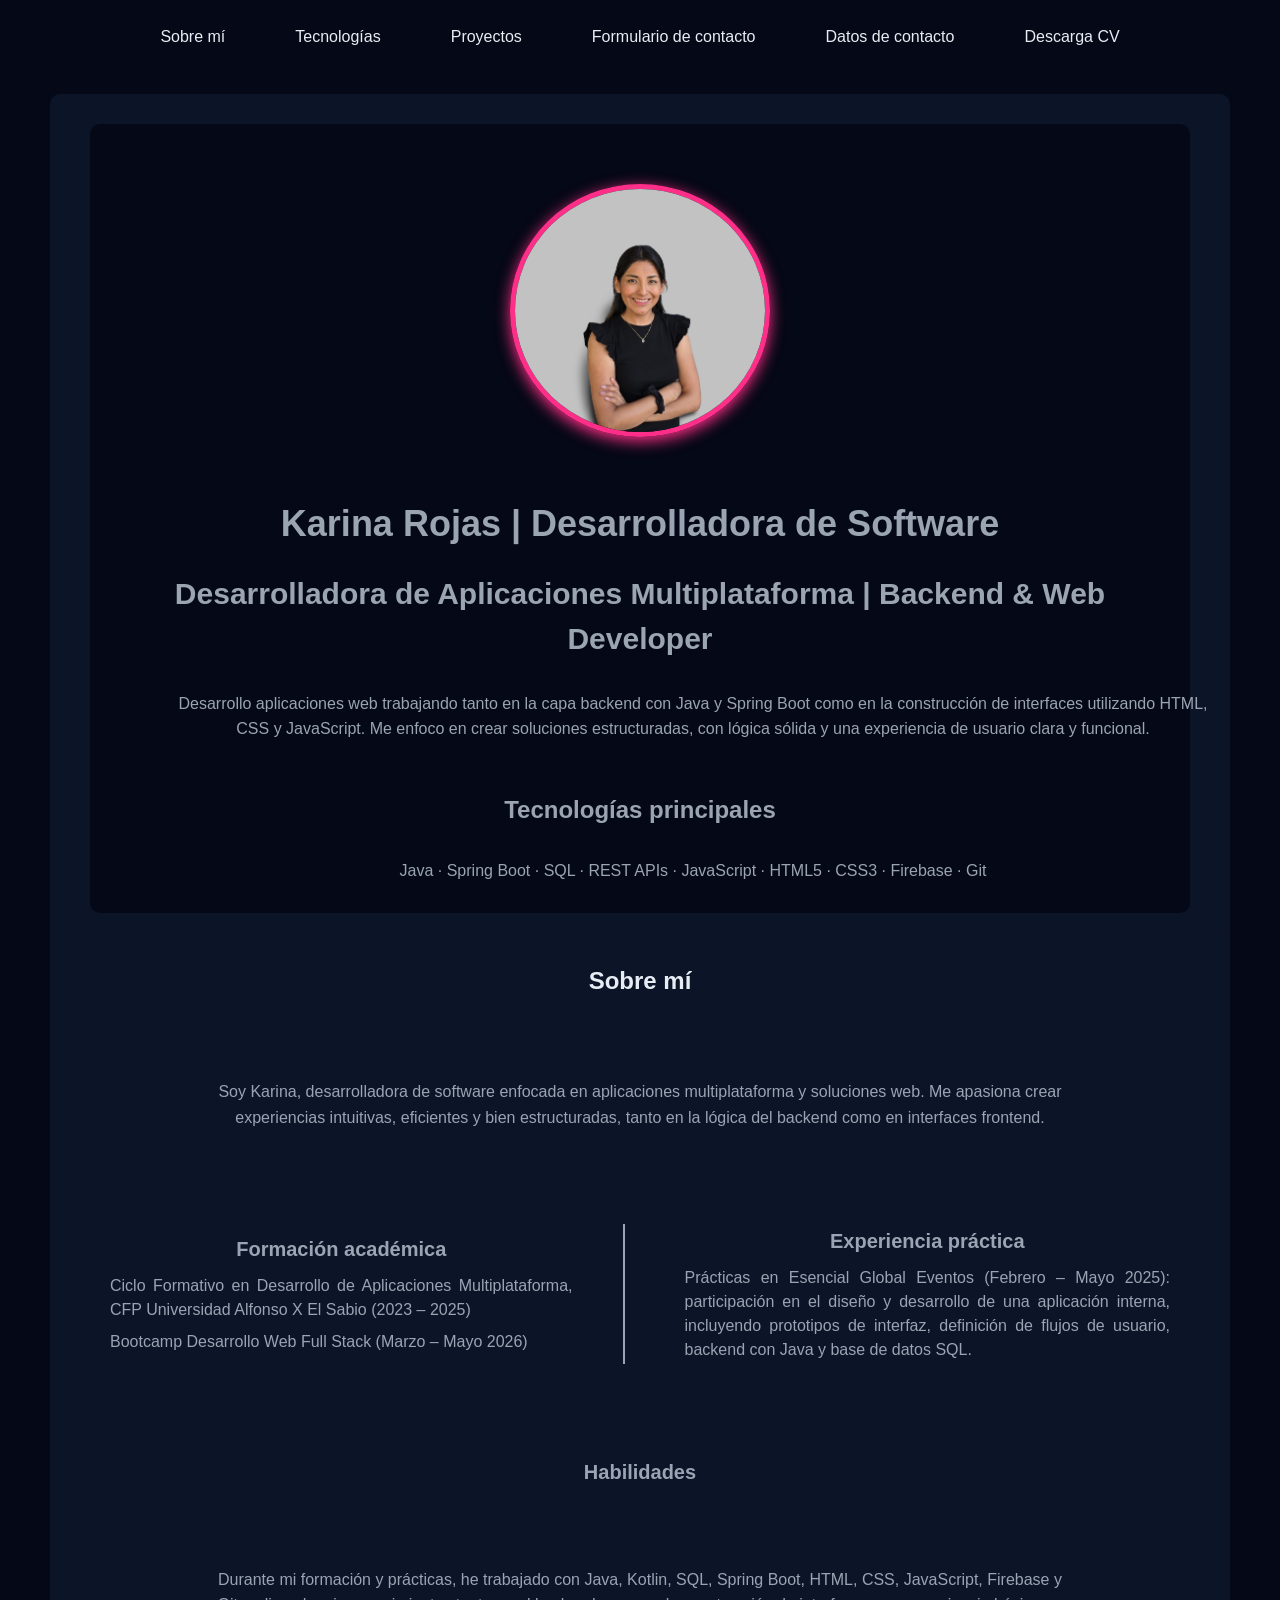
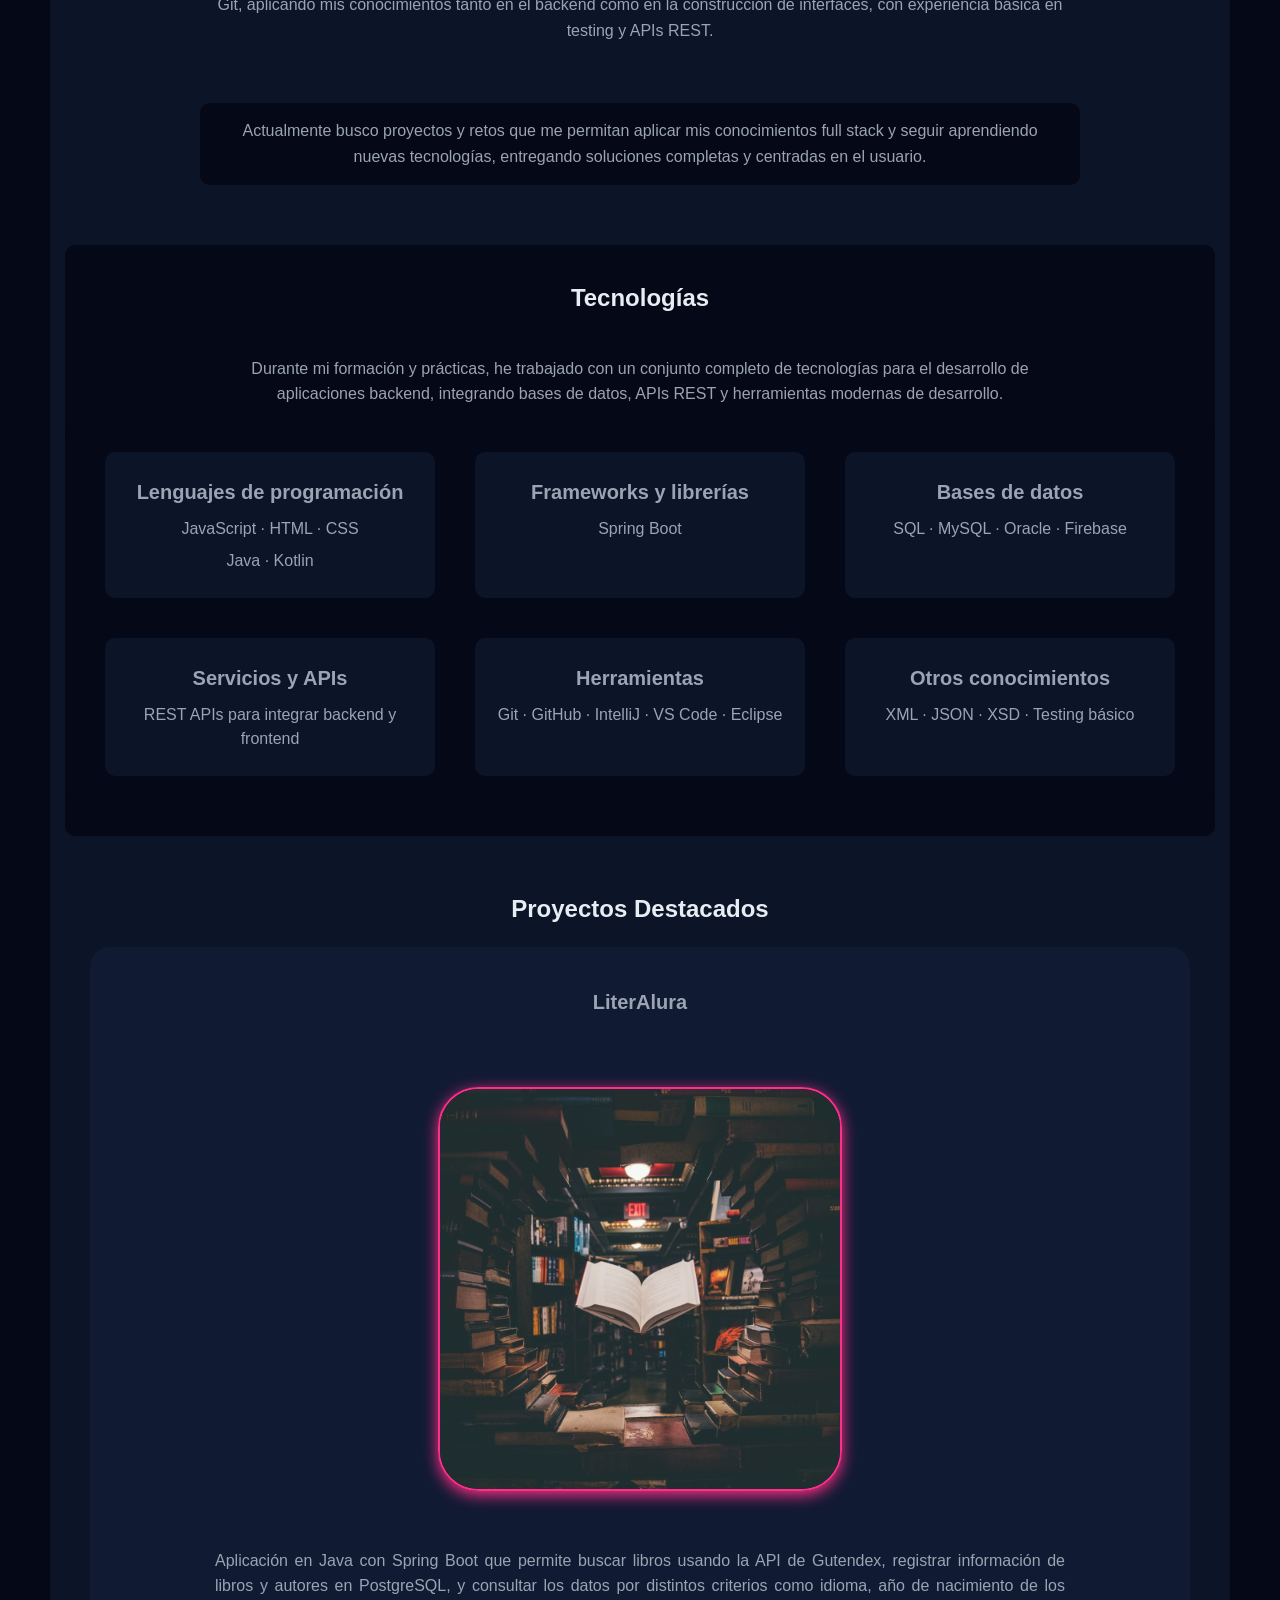
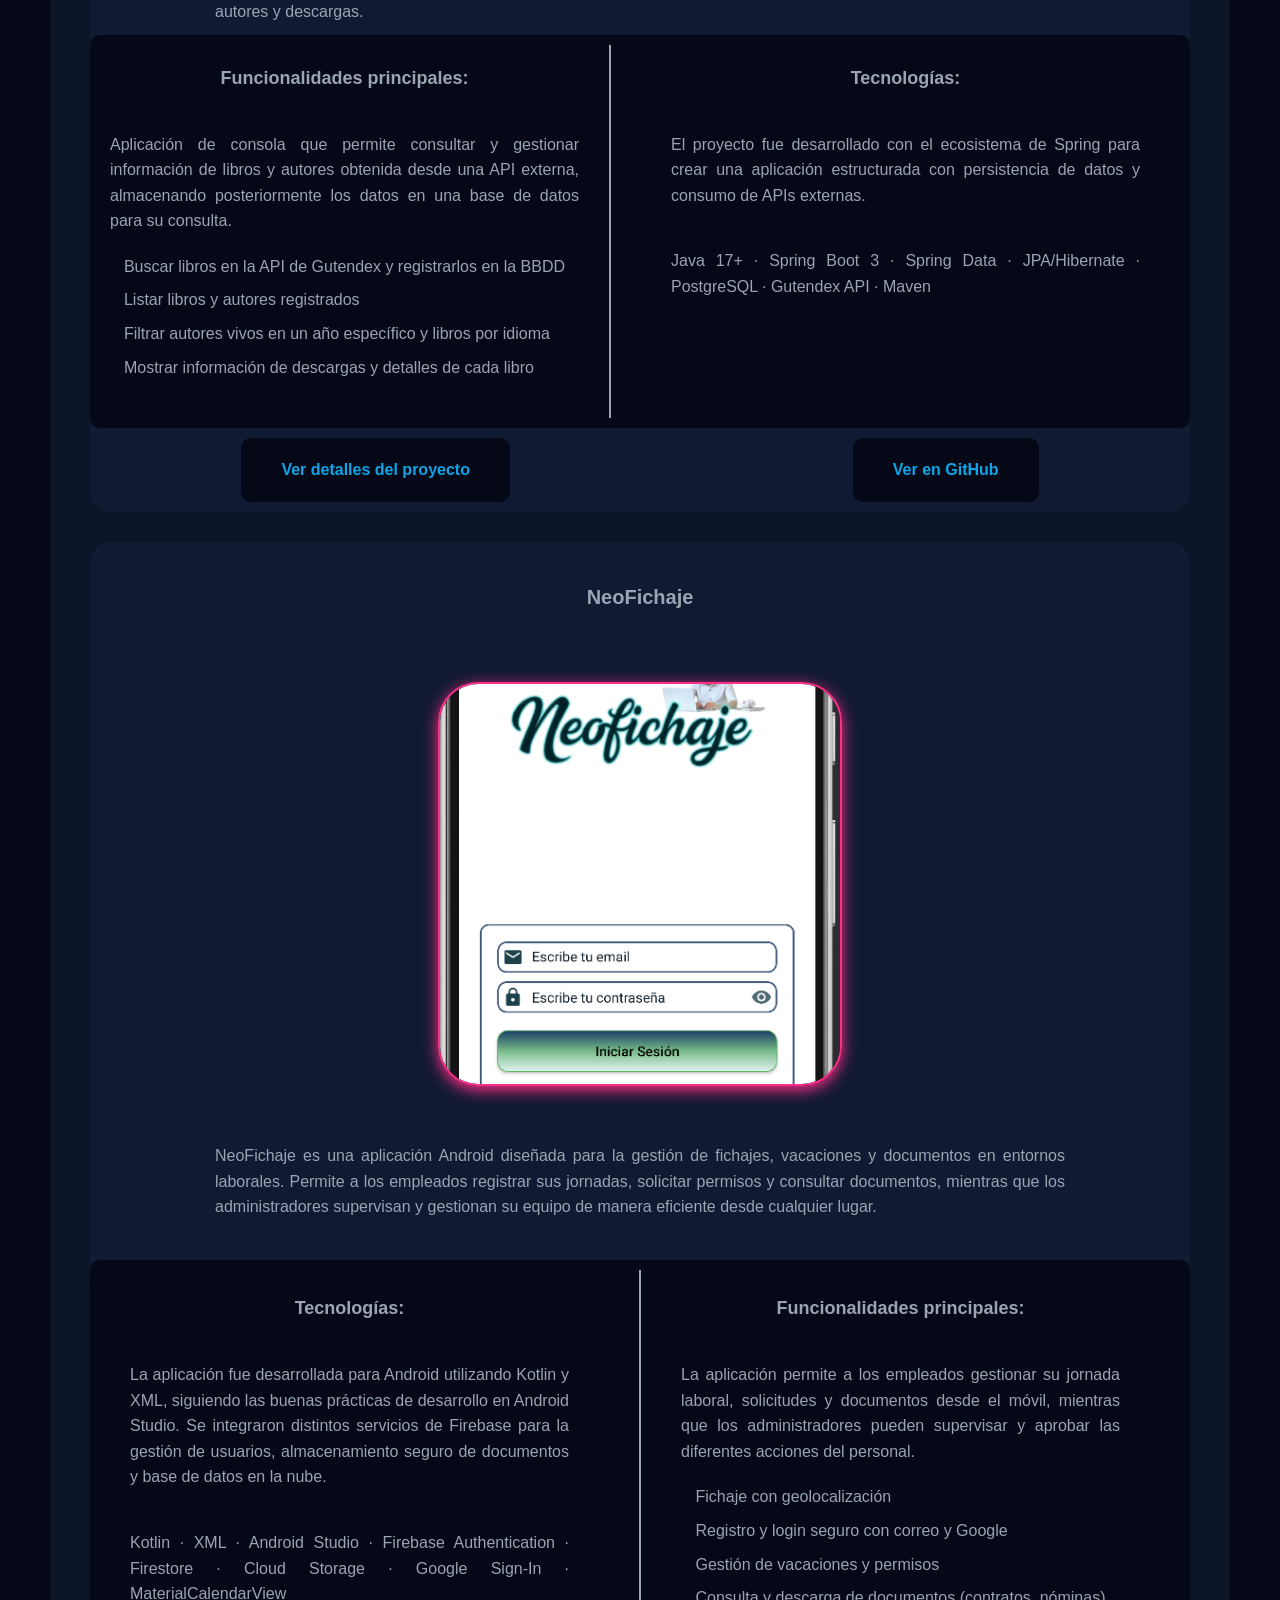
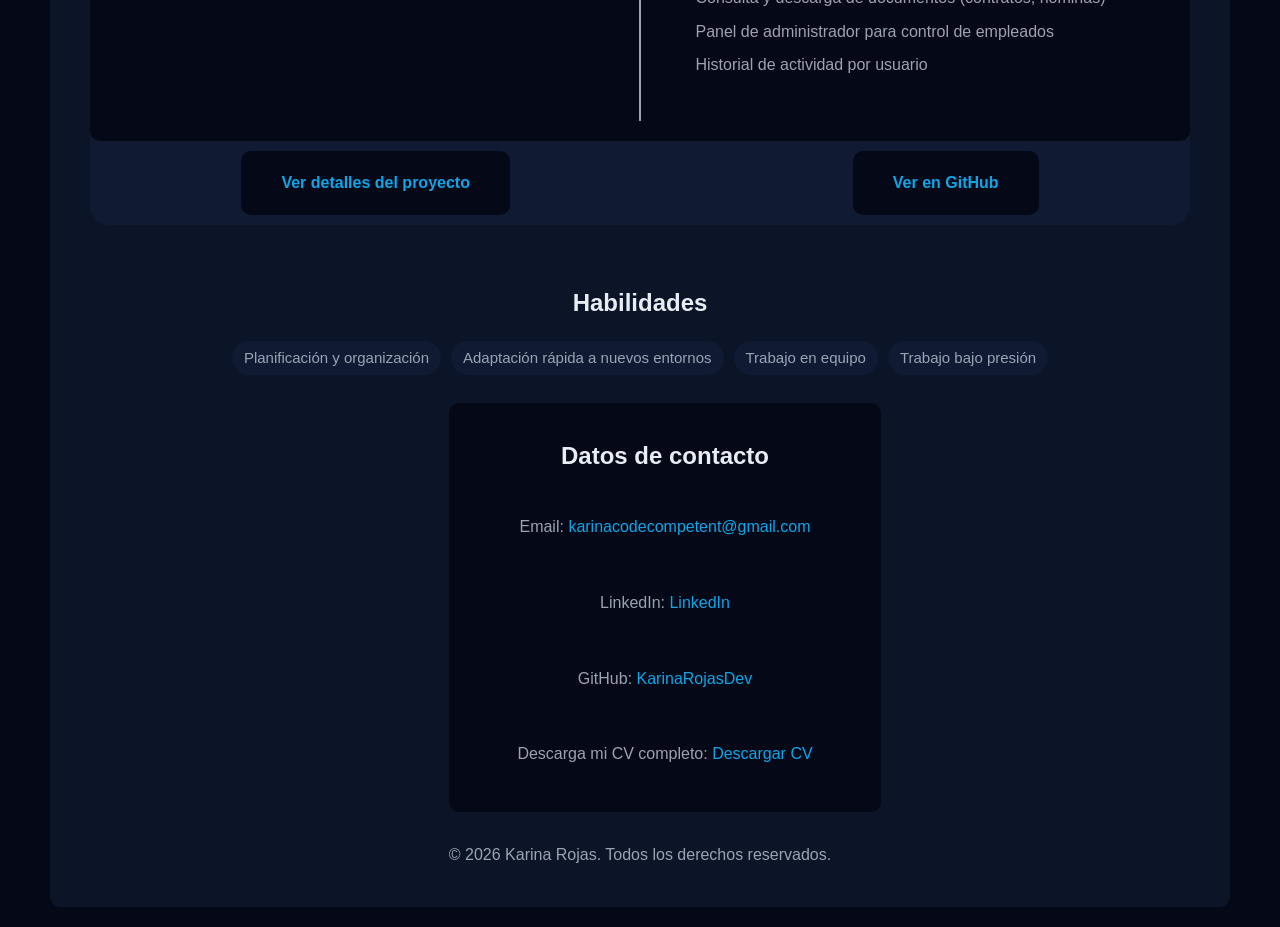
==== commit 60efab28: "feat: Mejora del portfolio y página de proyectos con formulario, UI responsive y estilos consistente" ====
--- a/index.html
+++ b/index.html
@@ -14,7 +14,8 @@
             <a href="#sobre-mi">Sobre mí</a>
             <a href="#tecnologias">Tecnologías</a>
             <a href="#proyectos">Proyectos</a>
-            <a href="#contacto">Contacto</a>
+            <a href="./pages/formulario.html#contacto-formulario">Formulario de contacto</a>
+            <a href="#contacto">Datos de contacto</a>
             <a href="assets/karina_rojas_cv.pdf" download class="btn-cv">Descarga CV</a>
         </nav>
     </header>
@@ -125,13 +126,13 @@
                 <article class="col-tec">
                     <h4>Herramientas</h4>
                     <ul>
-                        <li>Git, GitHub, IntelliJ, VS Code, Eclipse</li>
+                        <li>Git · GitHub · IntelliJ · VS Code · Eclipse</li>
                     </ul>
                 </article>
                 <article class="col-tec">
                     <h4>Otros conocimientos</h4>
                     <ul>
-                        <li>XML, JSON, XSD, Testing básico</li>
+                        <li>XML · JSON · XSD · Testing básico</li>
                     </ul>
                 </article>
             </section>
@@ -151,8 +152,13 @@
                 <section class="columna-proyecto-alura">
                     <section class="col-pro">
                         <h5>Funcionalidades principales:</h5>
+                        <p>
+                            Aplicación de consola que permite consultar y gestionar información
+                            de libros y autores obtenida desde una API externa, almacenando
+                            posteriormente los datos en una base de datos para su consulta.
+                        </p>
                         <ul>
-                            <li>Buscar libros en la API de Gutendex y registrarlos en la base de datos</li>
+                            <li>Buscar libros en la API de Gutendex y registrarlos en la BBDD</li>
                             <li>Listar libros y autores registrados</li>
                             <li>Filtrar autores vivos en un año específico y libros por idioma</li>
                             <li>Mostrar información de descargas y detalles de cada libro</li>
@@ -161,7 +167,10 @@
                     <section class="col-pro">
                         <h5>Tecnologías:</h5>
                         <p>
-                            Java 17+, Spring Boot 3, Spring Data JPA/Hibernate, PostgreSQL, Gutendex API, Maven
+                            El proyecto fue desarrollado con el ecosistema de Spring para crear
+                            una aplicación estructurada con persistencia de datos y consumo de APIs externas.
+                        </p>
+                        <p> Java 17+ · Spring Boot 3 · Spring Data · JPA/Hibernate · PostgreSQL · Gutendex API · Maven
                         </p>
 
                     </section>
@@ -187,35 +196,45 @@
                 <section class="columna-proyecto-neofichaje">
                     <section class="col-neo">
                         <h5>Tecnologías:</h5>
-                        <!-- FALTA TEXTO  -->
+                        <p>
+                            La aplicación fue desarrollada para Android utilizando Kotlin y XML,
+                            siguiendo las buenas prácticas de desarrollo en Android Studio.
+                            Se integraron distintos servicios de Firebase para la gestión de
+                            usuarios, almacenamiento seguro de documentos y base de datos en la nube.
+                        </p>
+                        <p>Kotlin · XML · Android Studio · Firebase Authentication · Firestore · Cloud Storage ·
+
+                            Google Sign-In · MaterialCalendarView
+                        </p>
                     </section>
                     <section class="col-neo">
                         <h5>Funcionalidades principales:</h5>
+                        <p>
+                            La aplicación permite a los empleados gestionar su jornada laboral,
+                            solicitudes y documentos desde el móvil, mientras que los administradores
+                            pueden supervisar y aprobar las diferentes acciones del personal.
+                        </p>
                         <ul>
                             <li>Fichaje con geolocalización</li>
                             <li>Registro y login seguro con correo y Google</li>
                             <li>Gestión de vacaciones y permisos</li>
                             <li>Consulta y descarga de documentos (contratos, nóminas)</li>
-                            <li>Panel de administrador para control de empleados y aprobación de solicitudes</li>
+                            <li>Panel de administrador para control de empleados</li>
                             <li>Historial de actividad por usuario</li>
                         </ul>
-                        <ul>
-                            <li>Kotlin, XML, Android Studio</li>
-                            <li>Firebase Authentication, Firestore, Cloud Storage</li>
-                            <li>Google Sign-In, MaterialCalendarView</li>
-                        </ul>
-                    </section>
-                </section>
-                <section class="enlaces-neo">
+                    </section>
+                </section>
+                <section class="enlaces-proyecto">
                     <a href="./pages/proyectos.html" role="button">Ver detalles del proyecto</a>
-                    <a href="https://github.com/KarinaRojasDev/proyecto-neo-fichaje" target="_blank" rel="noopener">Ver en GitHub</a>
+                    <a href="https://github.com/KarinaRojasDev/proyecto-neo-fichaje" target="_blank" rel="noopener">Ver
+                        en GitHub</a>
                 </section>
             </article>
         </section>
 
-        <section class="contenido">
+        <section id="habilidades" class="contenido">
             <h3>Habilidades</h3>
-            <ul>
+            <ul class="habilidades">
                 <li>Planificación y organización</li>
                 <li>Adaptación rápida a nuevos entornos</li>
                 <li>Trabajo en equipo</li>
--- a/style.css
+++ b/style.css
@@ -10,6 +10,7 @@
 
     --texto-principal: #e6edf3;
     --texto-suave: #9aa4b2;
+    --fondo-card: #111a33;
 }
 
 * {
@@ -25,27 +26,28 @@
     color: var(--texto-suave);
 }
 
-/* Barra de navegación */
+/* HEADER */
 header nav {
     display: flex;
     flex-direction: row;
     justify-content: center;
+    background-color: var(--fondo-principal);
 }
 
 header a {
     padding: 25px;
     color: var(--texto-principal);
     text-decoration: none;
-    transition: .3s;
+    transition: .3s ease;
 }
 
 header a:hover {
     background-color: var(--color-secundario);
     color: var(--fondo-secundario);
-    transition: .3s;
-}
-
-/* Main - sección presentación*/
+    transition: .3s ease;
+}
+
+/* MAIN PRESENTACIÓN*/
 main {
     display: flex;
     flex-direction: column; /* secciones van en columnas verticales */
@@ -63,6 +65,7 @@
     flex-direction: column;
     justify-content: center;
     align-items: center;
+    text-align: center;
     padding: 25px 25px;
     margin: 10px 0;
     border-radius: 10px;
@@ -76,17 +79,15 @@
 }
 
 #presentacion img {
-    border-radius: 250px;
-    width: 250px;
-    height: 250px;
+    width: 80%;
+    max-width: 250px;
+    height: auto;
+    border-radius: 50%;
     border: 5px solid var(--rosa-acento);
+    box-shadow: 0 4px 15px var(--rosa-acento);
     display: block;
-    margin-top: 50px;
-    margin-bottom: 20px;
-    margin-left: auto;
-    margin-right: auto;
-}
-
+    margin: 30px auto 20px auto;
+}
 
 h1 {
     font-size: 36px;
@@ -112,12 +113,14 @@
     margin-top: 20px;
 }
 
-/* sección sobre mi */
+/* SECCIÓN SOBRE MI */
 #sobre-mi{
     display: flex;
     justify-content: space-between;
+    background-color: var(--fondo-secundario);
     margin-bottom: 20px;
 }
+
 h3 {
     font-size: 24px;
     margin-top: 10px;
@@ -138,12 +141,13 @@
     gap: 40px;
 }
 
-/* primera columna Formación academica */
+/* primera columna */
 .col:first-child{
     border-right: 2px solid var(--texto-suave);
     padding-right: 50px;
     padding-left: 20px;
     margin-right: 20px;
+    border-radius: 0;
 }
 .col:last-child{
     padding-right: 20px;
@@ -152,25 +156,27 @@
     text-align: justify;
 }
 .destacado{
-    transition: .3s;
+    transition: .3s ease;
     padding: 15px;
     font-size: 16px;
     font-weight: normal;
     border-radius: 10px;
     background-color: var(--fondo-principal);
-    color: var(--texto-principal);
+    color: var(--texto-suave);
 }
 .destacado:hover {
-    color: var(--rosa-acento);
+    text-shadow: 0 4px 15px var(--rosa-acento);
     font-weight: bold;
     font-size: 15px;
     border-radius: 10px;
-    transition: .3s; 
-}
-
-
-/* sección tecnologias */
-
+    transition: .3s ease; 
+}
+
+
+/* SECCIÓN TECNOLOGÍAS */
+#tecnologias{
+    background-color: var(--fondo-principal);
+}
 .columna-tecnologias{
     display: flex;
     flex-direction: row;
@@ -185,21 +191,55 @@
     padding: 15px;
     border-radius: 10px;
     box-sizing: border-box;
-    transition: .5s;
+    transition: .5s ease;
 }
 .col-tec:hover{
     box-shadow: 0 4px 15px var(--color-secundario); /* desplazamiento horizontal vertical difuminado */
     font-size: 17px;
-    transition: .5;
-}
-
-/* sección proyectos */
-/* proyecto literAlura */
+    transition: .5 ease;
+}
+
+/* SECCIÓN PROYECTOS */
+/* literAlura */
+#proyectos{
+    background-color: var(--fondo-secundario);
+    padding-bottom: 40px;
+}
+#proyectos h3{
+    margin-bottom: 20px;
+}
+.liter-alura{
+    background-color: var(--fondo-card);
+    border-radius: 20px;
+    transition: .5s ease;
+    margin-bottom: 30px;
+}
+.liter-alura:hover{
+    box-shadow: 0 4px 15px var(--color-secundario);
+    transition: .5s ease;
+}
+
+.liter-alura h4{
+    margin-top: 40px;
+    margin-bottom: 40px;
+}
+.liter-alura p{
+    text-align: justify;
+}
+
 #proyectos img {
     width: 400px;
     height: 400px;
-    border-radius: 10px;
-    margin-bottom: 20px;
+    border: 2px solid var(--rosa-acento);
+    box-shadow: 0 4px 15px var(--rosa-acento);
+    object-fit: cover;
+    border-radius: 10%;
+    margin: 30px auto 20px auto;
+    transition: .4s ease;
+}
+#proyectos img:hover{
+    box-shadow: 2px 4px 15px var(--morado-acento);
+    transition: .4s ease;
 }
 .columna-proyecto-alura {
     display: flex;
@@ -208,7 +248,6 @@
     width: 100%;
     padding: 0;
     align-items: flex-start;
-    border-bottom: 5px solid var(--texto-suave);
 }
 .col-pro{
     flex:1;
@@ -222,7 +261,10 @@
     font-size: 18px;
     font-weight: bold;
 }
-
+.col-pro ul li{
+    line-height: 1.6;
+    display: flex;
+}
 .col-pro:first-child{
     border-right: 2px solid var(--texto-suave);
     padding-right: 30px;
@@ -237,12 +279,12 @@
 }
 
 .enlaces-proyecto{
-    padding: 10px 20px;
+    padding: 0;
     display: flex;
     flex-direction: row;
     justify-content: space-around;
     gap: 40px;
-    background-color: var(--fondo-secundario);
+    background-color: var(--fondo-card);
 }
 
 .enlaces-proyecto a{
@@ -250,23 +292,38 @@
     border-radius: 10px;
     background-color: var(--fondo-principal);
     font-weight: bold;
-    transition: .3s;
-}
-
-/* LINEA DIVIDE PROYECTO */
-.liter-alura{
-    padding: 30px;
-    border-bottom: 2px solid var(--texto-suave);
-}
-
-/* proyecto neoFichaje */
+    transition: .3s ease;
+}
+
+a {
+    color: var(--color-principal);
+    text-decoration: none;
+    transition: .3s ease;
+}
+
+a:hover {
+    color: var(--rosa-acento);
+    transition: .3s ease;
+}
+/* neo-fichaje */
+.neo-fichaje{
+    background-color: var(--fondo-card);
+    border-radius: 20px;
+    transition: .5s ease;
+}
+.neo-fichaje:hover{
+    box-shadow: 0 4px 15px var(--color-secundario);
+    transition: .5s ease;
+}
 .neo-fichaje h4{
     margin-top: 40px;
     margin-bottom: 40px;
 }
 .neo-fichaje p{
     text-align: justify;
-}
+    line-height: 1.6;
+}
+
 .columna-proyecto-neofichaje{
     display: flex;
     flex-direction: row;
@@ -275,13 +332,12 @@
     padding: 0;
     margin-top: 40px;
     align-items: flex-start;
-    border-bottom: 5px solid var(--texto-suave);
 }
 .col-neo{
     flex: 1;
-    padding: 20px;
     box-sizing: border-box;
-    border-radius: 10px;
+    border-radius: 20px;
+    margin-bottom: 20px;
 }
 
 .col-neo h5{
@@ -290,141 +346,57 @@
     font-weight: bold;
 }
 .col-neo ul li{
-    line-height: 2;
-}
+    line-height: 1.6;
+    display: flex;
+    justify-content: space-between;
+}
+
 .col-neo:first-child{
-    padding-right: 30px;
-    padding-left: 20px;
+    padding-right: 10px;
+    padding-left: 40px;
     margin-right: 20px;
-    
 }
 
 .col-neo:last-child{
     border-left: 2px solid var(--texto-suave);
     border-radius: 0;
-    padding-right: 30px;
-    padding-left: 20px;
-    margin-right: 20px;
-}
-.enlaces-neo{
-    padding: 10px 20px;
-    display: flex;
-    flex-direction: row;
-    justify-content: space-around;
-    gap: 40px;
-    background-color: var(--fondo-secundario);
-}
-
-.enlaces-neo a{
-    padding: 20px 40px;
-    border-radius: 10px;
-    background-color: var(--fondo-principal);
-    font-weight: bold;
-    transition: .3s;
-}
-
-
-
-
-
-
-
-
-
-
-
-
-
-
-
-
-
-
-
-
-
-/* VER CODIGO Y MODIFICAR */
-
-
-
-section {
-    display: flex;
-    flex-direction: column;
-    justify-content: center;
-    align-items: center;
-    padding: 20px 50px;
-    margin: 5px 0;
-    text-align: center;
-    border-radius: 10px;
-} 
+    padding-right: 40px;
+    padding-left: 40px;
+    margin-right: 30px;
+}
+
+/* SECCIÓN HABILIDADES */
+#habilidades{
+    background-color: var(--fondo-secundario);
+    padding: 0;
+    margin: 0;
+}
+
+.habilidades{
+    display: flex;
+    flex-wrap: wrap;
+    gap:10px;
+}
+.habilidades li {
+    background:var(--fondo-card);
+    padding: 6px 12px;
+    border-radius: 20px;
+    font-size: 15px;
+    transition: .3s ease;
+}
+
+.habilidades li:hover {
+    text-shadow: 0 4px 15px var(--color-secundario);
+    color: var(--texto-principal);
+    transition: .5s ease;
+}
+
+/* GENERAL */
 section p, section ul {
     text-align: center;
     max-width: 850px;
     margin: 10px auto;
 }
-#sobre-mi {
-    background-color: var(--fondo-secundario);
-}
-
-#tecnologias {
-    background-color: var(--fondo-principal);
-}
-
-#proyectos {
-    background-color: var(--fondo-secundario);
-    padding-bottom: 40px;
-}
-
-section.contenido {
-    background-color: var(--fondo-principal);
-}
-
-
-a {
-    color: var(--color-principal);
-    text-decoration: none;
-    transition: .3s;
-}
-
-a:hover {
-    color: var(--rosa-acento);
-    transition: .3s;
-}
-
-.cta a {
-    display: block;
-    margin: 10px;
-    padding: 10px 20px;
-    border-radius: 5px;
-    background-color: var(--color-principal);
-    color: var(--texto-principal);
-    transition: .3s;
-}
-.cta a:hover {
-    background-color: var(--rosa-acento);
-    transition: .3s;
-}
-
-
-@media (max-width: 768px) {
-    header nav {
-        flex-direction: column;
-    }
-
-    #presentacion img {
-        width: 200px;
-        height: 200px;
-        
-    }
-
-    .cta a {
-        width: 80%;
-        margin: 5px 0;
-    }
-}
-
-
-
 ul {
     list-style-type: none;
     padding-left: 0;
@@ -434,3 +406,374 @@
 li {
     margin-bottom: 8px;
 }
+
+/******** PROYECTOS.HTML neo-fichaje*********/
+#neo-fichaje-pro{
+    border-radius: 10px;
+    box-shadow: 0 4px 15px var(--color-secundario);
+    padding-top: 30px;
+    padding: 5%;
+    margin-bottom: 30px;
+}
+#neo-fichaje-pro h1{
+    transition: .5s ease;
+    box-shadow: 0 4px 15px var(--rosa-acento);
+    border-radius: 10px;
+}
+
+#neo-fichaje-pro p{
+    text-align: center;
+}
+#tecnologias-neo ul {
+    line-height: 1.6;
+    text-align: center;
+}
+.proy-col-neo {
+    padding: 0;
+    display: flex;
+    flex-direction: column;
+    background-color: var(--fondo-secundario);
+}
+.roles{
+    display: flex;
+    flex-direction: row;
+}
+.proy-detalles{
+    display: flex;
+    flex-direction: row;
+    gap: 40px;
+    align-items: flex-start;
+    justify-content: center;
+    background-color: var(--fondo-secundario);
+}
+.proy-sect-tec li {
+    padding-top: 20px;
+    margin-right: 10px;
+    gap: 2px;
+}
+.proy-sect-tec:hover{
+    box-shadow: 0 4px 15px var(--rosa-acento);
+    transition: .5s ease;
+}
+.proy-sect-fun li{
+    padding-top: 20px;
+    margin-right: 10px;
+    padding-bottom: 20px;
+    gap: 2px;
+    transition: .5s ease;
+}
+.proy-sect-fun:hover{
+    box-shadow: 0 4px 15px var(--rosa-acento);
+    transition: .5s ease;
+}
+.proy-sect-uso h2{
+    margin-bottom: 10px;
+}
+.proy-sect-uso ol {
+    list-style: none;
+    padding-left: 0;
+}
+
+.proy-sect-uso ol li {
+    padding-top: 10px;
+    margin-bottom: 15px;
+    display: flex;
+    align-items: center;
+    gap: 10px;
+}
+.proy-sect-uso ol li .numero {
+    background-color: var(--rosa-acento);
+    color: white;
+    width: 25px;
+    height: 25px;
+    border-radius: 50%;
+    display: flex;
+    align-items: center;
+    justify-content: center;
+    font-weight: bold;
+    transition: transform 0.3s ease;
+}
+.proy-sect-uso ol li .numero:hover {
+    transform: scale(1.2);
+    box-shadow: 0 4px 15px var(--rosa-acento);
+}
+
+.proy-capturas h2{
+    padding: 30px;
+}
+.figure-img{
+    display: flex;
+    flex-wrap: wrap;
+    gap: 50px;
+}
+.figure-img img{
+    width: 400px;
+    height: 400px;
+    border: 2px solid var(--morado-acento);
+    box-shadow: 0 4px 15px var(--morado-acento);
+    object-fit:cover;
+    border-radius: 10%;
+    margin: 30px auto 20px 40px;
+    transition: .4s ease;
+}
+.figure-img img:hover{
+    box-shadow: 2px 4px 15px var(--rosa-acento);
+    transition: .4s ease;
+}
+/* PROYECTO.HTML -> liter-alura */
+#liter-alura-pro{
+    border-radius: 10px;
+    box-shadow: 0 4px 15px var(--color-secundario);
+    padding-top: 30px;
+    padding: 5%;
+    margin: 40px;
+}
+#liter-alura-pro h1{
+    transition: .5s ease;
+    box-shadow: 0 4px 15px var(--rosa-acento);
+    border-radius: 10px;
+}
+.proy-sect-uti li {
+    padding-top: 20px;
+    margin-right: 10px;
+    padding-bottom: 8px;
+    gap: 2px;
+    transition: .5s ease;
+}
+
+.proy-sect-uti:hover {
+    box-shadow: 0 4px 15px var(--rosa-acento);
+    transition: .5s ease;
+}
+
+.proy-col-liter{
+    padding: 0;
+    display: flex;
+    flex-direction: column;
+    background-color: var(--fondo-secundario);
+}
+.proy-sect-uso ol li .numero {
+    background-color: var(--rosa-acento);
+    color: white;
+    width: 25px;
+    height: 25px;
+    border-radius: 50%;
+    display: flex;
+    align-items: center;
+    justify-content: center;
+    font-weight: bold;
+    transition: transform 0.3s ease;
+}
+
+.proy-sect-uso ol li .numero:hover {
+    transform: scale(1.2);
+    box-shadow: 0 4px 15px var(--rosa-acento);
+}
+
+.proy-sect-uso ol li .sublista {
+    display: none;
+    margin-top: 5px;
+    margin-left: 20px;
+}
+.proy-sect-uso ol li.has-sublista:hover .sublista {
+    display: block;
+    transition: .3s ease;
+}
+.proy-col-liter>.proy-liter:nth-of-type(odd) {
+    background-color: var(--fondo-principal);
+}
+
+.proy-col-liter>.proy-liter:nth-of-type(even) {
+    background-color: var(--fondo-secundario);
+}
+
+.proy-contenedor {
+    display: flex;
+    gap: 15px;
+    flex-direction: column;
+}
+.proy-tarjeta {
+    display: flex;
+    flex-direction: column;
+    background-color: var(--fondo-secundario);
+    padding: 10px;
+    border-radius: 12px;
+    transition: transform 0.3s ease, box-shadow 0.3s ease;
+}
+.proy-tarjeta:hover {
+    transform: translateY(-5px);
+    box-shadow: 0 6px 20px var(--color-secundario);
+}
+
+/******************FORMULARIO.HTML*********************/
+main.principal-oscuro {
+    background-color: var(--fondo-principal);
+}
+#contacto-formulario {
+    background-color: var(--fondo-card);
+    display: flex;
+    flex-direction: column;
+    width: 70%;
+    padding: 10px;
+    border-radius: 12px;
+    gap: 15px;
+}
+
+.formulario-contacto label {
+    color: var(--texto-principal);
+    font-size: 1.1rem;
+    font-weight: 500;
+    display: flex;
+    flex-direction: column;
+    justify-content: center;
+    gap: 5px;
+    margin-top: 15px;
+}
+
+.input-contacto {
+    background-color: var(--fondo-secundario);
+    color: var(--texto-principal);
+    border: 1px solid var(--texto-suave);
+    padding: 10px 40px;
+    border-radius: 8px;
+    transition: 0.3s ease, box-shadow 0.3s ease, border-color 0.3s ease;
+}
+
+.input-contacto:focus, .input-contacto:hover {
+    box-shadow: 0 4px 15px var(--rosa-acento);
+    transform: translateY(-2px);
+    border-color: var(--rosa-acento);
+}
+
+.boton-contacto {
+    background-color: var(--rosa-acento);
+    padding: 10px 50px;
+    border-radius: 10px;
+    color: white;
+    font-weight: bold;
+    cursor: pointer;
+    transition: 0.3s ease;
+}
+
+.boton-contacto:hover {
+    box-shadow: 0 4px 15px var(--rosa-acento);
+    transform: translateY(-2px);
+}
+.boton-contacto {
+    display: flex;
+    justify-content: center;
+    text-align: center;
+    margin-left: 50px;
+    
+}
+footer p{
+    text-align: center;
+    margin-bottom: 20px;
+}
+
+/* Media Queries: desktop ≥768px */
+@media (min-width: 768px) {
+    .formulario-contacto {
+        max-width: 600px;
+        margin: 0 auto;
+    }
+}
+
+/*Querys*/
+@media (min-width: 768px) {
+
+    #sobre-mi {
+        flex-direction: column;
+        gap: 40px;
+        padding: 20px 40px;
+    }
+
+    #presentacion {
+        display: flex;
+        flex-direction: column;
+        align-items: center;
+        justify-content: flex-start;
+        padding: 20px;
+        background-color: var(--fondo-principal);
+        color: var(--texto-suave);
+        max-width: 100%;
+        box-sizing: border-box;
+        gap: 20px;
+        text-align: center;
+    }
+
+    #presentacion img {
+        width: 300px;
+        margin: 40px auto 40px auto;
+    }
+
+    #presentacion h1,#presentacion h2,#presentacion p,#presentacion h3,#presentacion h3+p {
+        max-width: 100%;
+        word-wrap: break-word;
+        padding: 0 5%;
+    }
+
+    .columna-sobre-mi {
+        flex-direction: row;
+        gap: 40px;
+    }
+
+    .col:first-child {
+        border-right: 2px solid var(--texto-suave);
+        padding-right: 50px;
+        padding-left: 20px;
+        margin-right: 20px;
+    }
+
+    .col:last-child {
+        padding-right: 20px;
+    }
+
+    .roles {
+        flex-direction: row;
+        gap: 20px;
+    }
+    .roles .col {
+        flex: 1;
+    }
+
+    .proy-detalles {
+        flex-direction: row;
+        gap: 20px;
+    }
+
+    .proy-contenedor {
+        flex-direction: row;
+        gap: 20px;
+        flex-wrap: wrap;
+        align-items: flex-start;
+    }
+    
+    .proy-tarjeta {
+        flex: 1;
+    }
+
+    .proy-tarjeta:nth-child(2){
+        padding-bottom: 345px;
+    }
+    .proy-tarjeta:nth-child(3){
+        padding-bottom: 180px;
+    }
+       
+    .proy-capturas .figure-img {
+        flex-direction: row;
+        flex-wrap: wrap;
+        gap: 65px;
+    }
+    
+    .proy-capturas img {
+        width: 200px;
+    }
+    
+        /* Header nav horizontal */
+        header nav {
+            flex-direction: row;
+            justify-content: center;
+            gap: 20px;
+        }
+}
